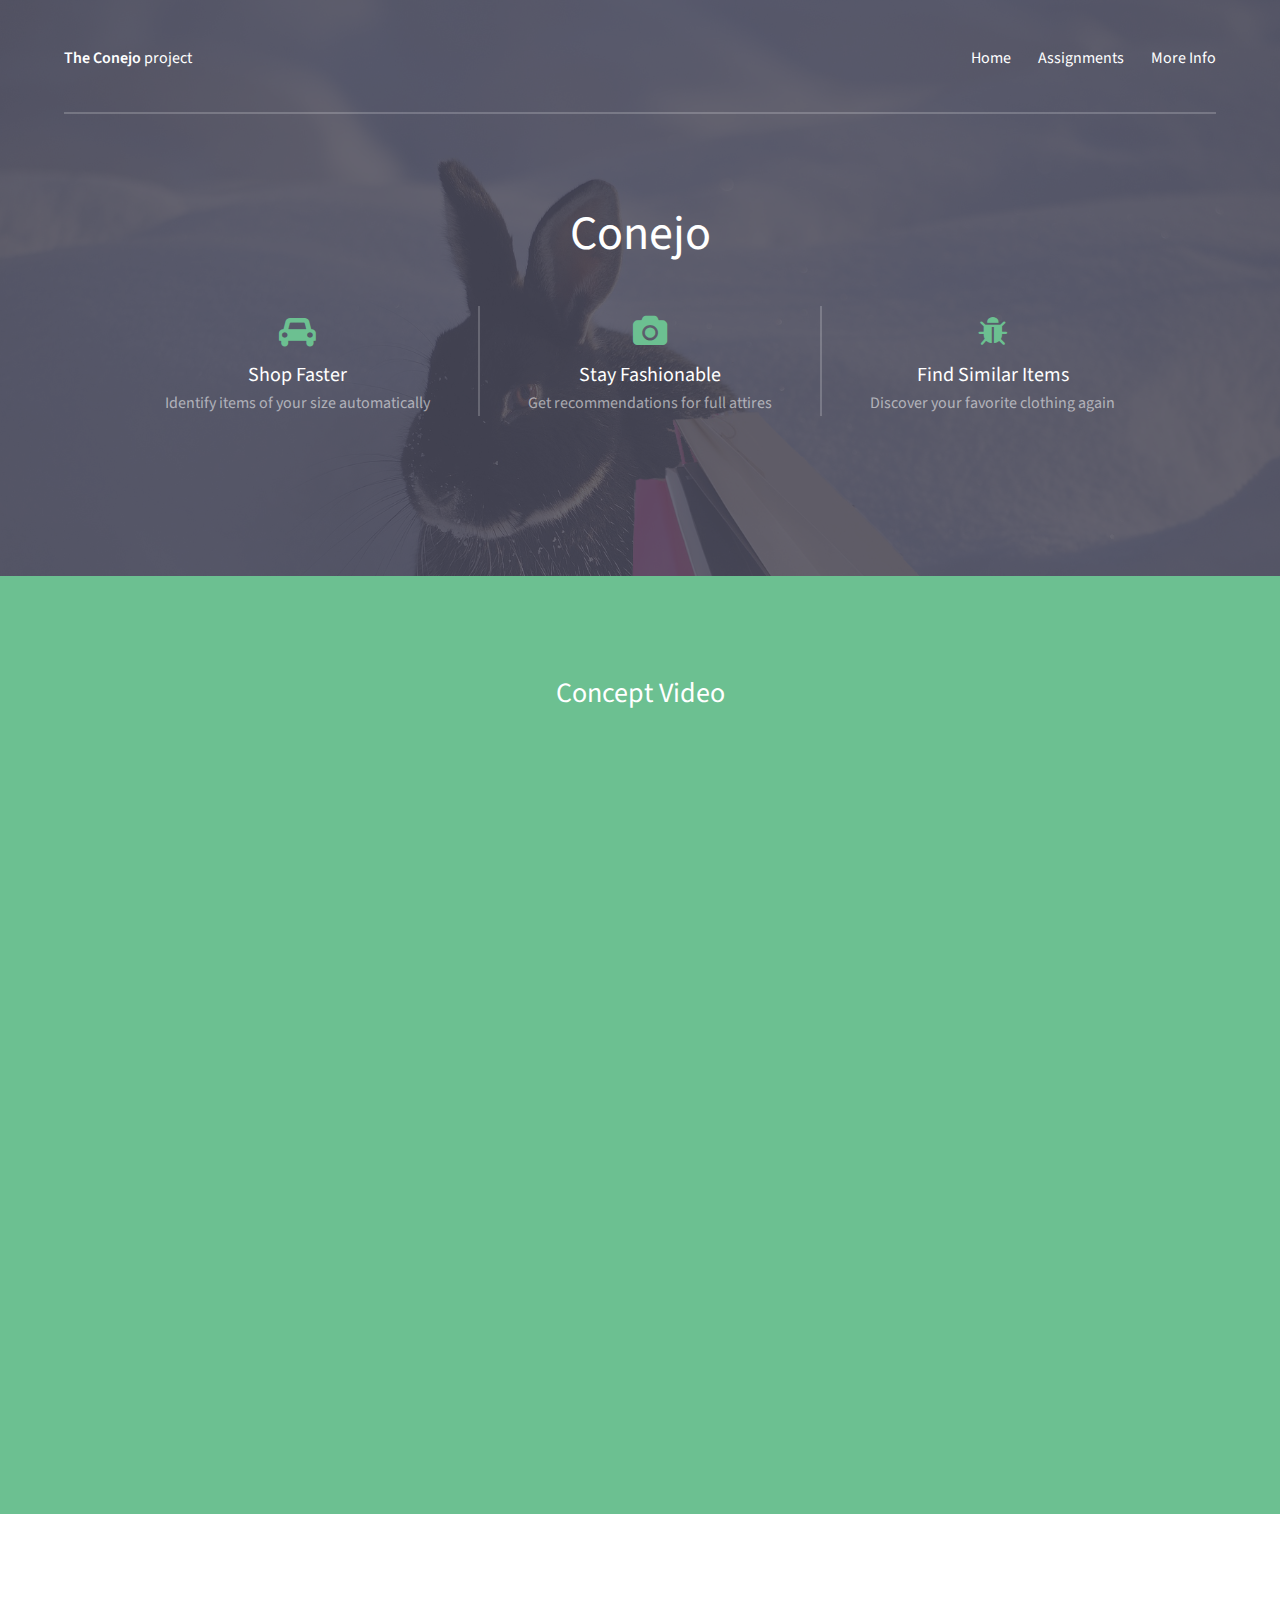
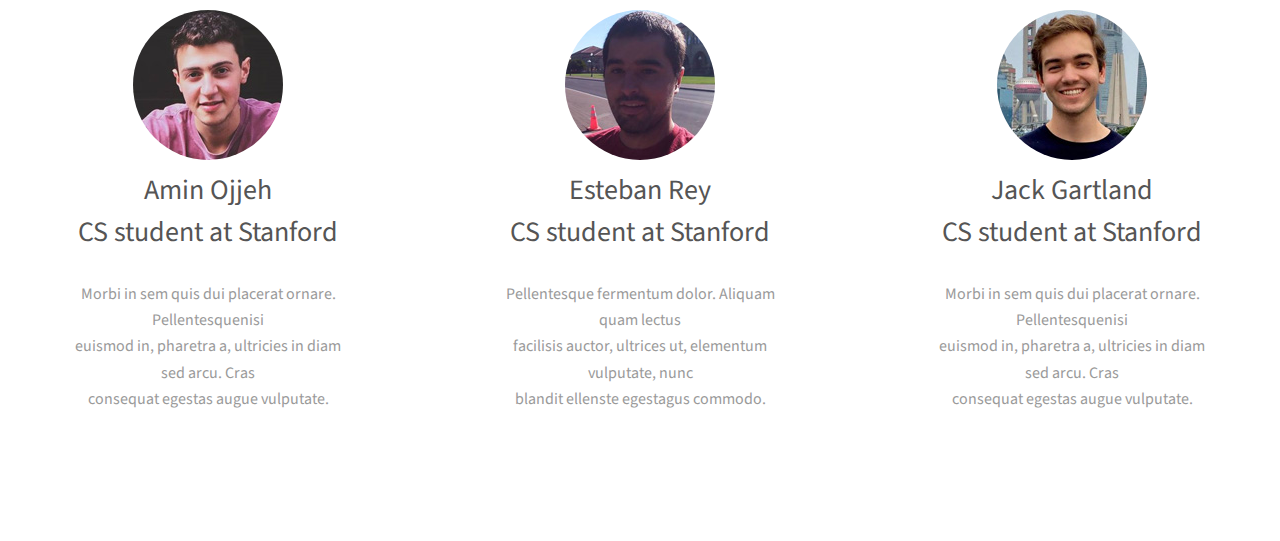
==== index.html @ 6bca1f36 "First commit - main landing done" ====
<!DOCTYPE HTML>
<!--
	Projection by TEMPLATED
	templated.co @templatedco
	Released for free under the Creative Commons Attribution 3.0 license (templated.co/license)
-->
<html>
	<head>
		<title>Conejo Landing</title>
		<meta charset="utf-8" />
		<meta name="viewport" content="width=device-width, initial-scale=1" />
		<link rel="stylesheet" href="assets/css/main.css" />
	</head>
	<body>

		<!-- Header -->
			<header id="header">
				<div class="inner">
					<a href="index.html" class="logo"><strong>The Conejo </strong> project</a>
					<nav id="nav">
						<a href="index.html">Home</a>
						<a href="generic.html">Assignments</a>
						<a href="elements.html">More Info</a>
					</nav>
					<a href="#navPanel" class="navPanelToggle"><span class="fa fa-bars"></span></a>
				</div>
			</header>


		<!-- Banner -->
			<section id="banner">
				<div class="inner">
					<header>
						<h1>Conejo</h1>
					</header>

					<div class="flex ">

						<div>
							<span class="icon fa-car"></span>
							<h3>Shop Faster</h3>
							<p>Identify items of your size automatically</p>
						</div>

						<div>
							<span class="icon fa-camera"></span>
							<h3>Stay Fashionable</h3>
							<p>Get recommendations for full attires</p>
						</div>

						<div>
							<span class="icon fa-bug"></span>
							<h3>Find Similar Items</h3>
							<p>Discover your favorite clothing again</p>
						</div>

					</div>
				</div>
			</section>

			<!-- Footer -->
	 			<footer id="footer">
	 				<div class="inner">

	 					<h3>Concept Video</h3>
						<div class="ratio_16_9">
	 						<iframe class = "video" src="https://www.youtube.com/embed/ieuQ8IXEyPs" frameborder="0" allowfullscreen></iframe>
						</div>
	 <!--
	 					<form action="#" method="post">

	 						<div class="field half first">
	 							<label for="name">Name</label>
	 							<input name="name" id="name" type="text" placeholder="Name">
	 						</div>
	 						<div class="field half">
	 							<label for="email">Email</label>



	 							<input name="email" id="email" type="email" placeholder="Email">
	 						</div>
	 						<div class="field">
	 							<label for="message">Message</label>
	 							<textarea name="message" id="message" rows="6" placeholder="Message"></textarea>
	 						</div>
	 						<ul class="actions">
	 							<li><input value="Send Message" class="button alt" type="submit"></li>
	 						</ul>
	 					</form>

	 					<div class="copyright">
	 						&copy; Untitled. Design: <a href="https://templated.co">TEMPLATED</a>. Images: <a href="https://unsplash.com">Unsplash</a>.
	 					</div>
	 -->
	 				</div>
	 			</footer>

		<!-- Three -->
			<section id="three" class="wrapper align-center">
				<div class="inner">
					<div class="flex flex-2">
						<article>
							<div class="image round">
								<img src="images/AminOjjehThumbnail.jpg" alt="Pic 01" />
							</div>
							<header>
								<h3>Amin Ojjeh<br />CS student at Stanford</h3>
							</header>
							<p>Morbi in sem quis dui placerat ornare. Pellentesquenisi<br />euismod in, pharetra a, ultricies in diam sed arcu. Cras<br />consequat  egestas augue vulputate.</p>
						</article>
						<article>
							<div class="image round">
								<img src="images/EstebanReyThumbnail.jpg" alt="Pic 02" />
							</div>
							<header>
								<h3>Esteban Rey<br />CS student at Stanford</h3>
							</header>
							<p>Pellentesque fermentum dolor. Aliquam quam lectus<br />facilisis auctor, ultrices ut, elementum vulputate, nunc<br /> blandit ellenste egestagus commodo.</p>
						</article>
						<article>
							<div class="image round">
								<img src="images/JackGartlandThumbnail.jpg" alt="Pic 01" />
							</div>
							<header>
								<h3>Jack Gartland<br />CS student at Stanford</h3>
							</header>
							<p>Morbi in sem quis dui placerat ornare. Pellentesquenisi<br />euismod in, pharetra a, ultricies in diam sed arcu. Cras<br />consequat  egestas augue vulputate.</p>
					</div>
				</div>
			</section>



		<!-- Scripts -->
			<script src="assets/js/jquery.min.js"></script>
			<script src="assets/js/skel.min.js"></script>
			<script src="assets/js/util.js"></script>
			<script src="assets/js/main.js"></script>

	</body>
</html>
---- assets/css/main.css ----
@charset "UTF-8";
@import url(font-awesome.min.css);
@import "https://fonts.googleapis.com/css?family=Source+Sans+Pro:300,400,600";

/*
	Projection by TEMPLATED
	templated.co @templatedco
	Released for free under the Creative Commons Attribution 3.0 license (templated.co/license)
*/

/* Reset */

	html, body, div, span, applet, object, iframe, h1, h2, h3, h4, h5, h6, p, blockquote, pre, a, abbr, acronym, address, big, cite, code, del, dfn, em, img, ins, kbd, q, s, samp, small, strike, strong, sub, sup, tt, var, b, u, i, center, dl, dt, dd, ol, ul, li, fieldset, form, label, legend, table, caption, tbody, tfoot, thead, tr, th, td, article, aside, canvas, details, embed, figure, figcaption, footer, header, hgroup, menu, nav, output, ruby, section, summary, time, mark, audio, video {
		margin: 0;
		padding: 0;
		border: 0;
		font-size: 100%;
		font: inherit;
		vertical-align: baseline;
	}

	article, aside, details, figcaption, figure, footer, header, hgroup, menu, nav, section {
		display: block;
	}

	body {
		line-height: 1;
	}

	ol, ul {
		list-style: none;
	}

	blockquote, q {
		quotes: none;
	}

	blockquote:before, blockquote:after, q:before, q:after {
		content: '';
		content: none;
	}

	table {
		border-collapse: collapse;
		border-spacing: 0;
	}

	body {
		-webkit-text-size-adjust: none;
	}

/* Box Model */

	*, *:before, *:after {
		-moz-box-sizing: border-box;
		-webkit-box-sizing: border-box;
		box-sizing: border-box;
	}

/* Containers */

	.container {
		margin-left: auto;
		margin-right: auto;
	}

	.container.\31 25\25 {
		width: 100%;
		max-width: 100em;
		min-width: 80em;
	}

	.container.\37 5\25 {
		width: 60em;
	}

	.container.\35 0\25 {
		width: 40em;
	}

	.container.\32 5\25 {
		width: 20em;
	}

	.container {
		width: 80em;
	}

	@media screen and (max-width: 1680px) {

		.container.\31 25\25 {
			width: 100%;
			max-width: 100em;
			min-width: 80em;
		}

		.container.\37 5\25 {
			width: 60em;
		}

		.container.\35 0\25 {
			width: 40em;
		}

		.container.\32 5\25 {
			width: 20em;
		}

		.container {
			width: 80em;
		}

	}

	@media screen and (max-width: 1280px) {

		.container.\31 25\25 {
			width: 100%;
			max-width: 81.25em;
			min-width: 65em;
		}

		.container.\37 5\25 {
			width: 48.75em;
		}

		.container.\35 0\25 {
			width: 32.5em;
		}

		.container.\32 5\25 {
			width: 16.25em;
		}

		.container {
			width: 65em;
		}

	}

	@media screen and (max-width: 980px) {

		.container.\31 25\25 {
			width: 100%;
			max-width: 112.5%;
			min-width: 90%;
		}

		.container.\37 5\25 {
			width: 67.5%;
		}

		.container.\35 0\25 {
			width: 45%;
		}

		.container.\32 5\25 {
			width: 22.5%;
		}

		.container {
			width: 90%;
		}

	}

	@media screen and (max-width: 736px) {

		.container.\31 25\25 {
			width: 100%;
			max-width: 112.5%;
			min-width: 90%;
		}

		.container.\37 5\25 {
			width: 67.5%;
		}

		.container.\35 0\25 {
			width: 45%;
		}

		.container.\32 5\25 {
			width: 22.5%;
		}

		.container {
			width: 90% !important;
		}

	}

	@media screen and (max-width: 480px) {

		.container.\31 25\25 {
			width: 100%;
			max-width: 112.5%;
			min-width: 90%;
		}

		.container.\37 5\25 {
			width: 67.5%;
		}

		.container.\35 0\25 {
			width: 45%;
		}

		.container.\32 5\25 {
			width: 22.5%;
		}

		.container {
			width: 90% !important;
		}

	}

/* Grid */

	.row {
		border-bottom: solid 1px transparent;
		-moz-box-sizing: border-box;
		-webkit-box-sizing: border-box;
		box-sizing: border-box;
	}

	.row > * {
		float: left;
		-moz-box-sizing: border-box;
		-webkit-box-sizing: border-box;
		box-sizing: border-box;
	}

	.row:after, .row:before {
		content: '';
		display: block;
		clear: both;
		height: 0;
	}

	.row.uniform > * > :first-child {
		margin-top: 0;
	}

	.row.uniform > * > :last-child {
		margin-bottom: 0;
	}

	.row.\30 \25 > * {
		padding: 0 0 0 0em;
	}

	.row.\30 \25 {
		margin: 0 0 -1px 0em;
	}

	.row.uniform.\30 \25 > * {
		padding: 0em 0 0 0em;
	}

	.row.uniform.\30 \25 {
		margin: 0em 0 -1px 0em;
	}

	.row > * {
		padding: 0 0 0 2em;
	}

	.row {
		margin: 0 0 -1px -2em;
	}

	.row.uniform > * {
		padding: 2em 0 0 2em;
	}

	.row.uniform {
		margin: -2em 0 -1px -2em;
	}

	.row.\32 00\25 > * {
		padding: 0 0 0 4em;
	}

	.row.\32 00\25 {
		margin: 0 0 -1px -4em;
	}

	.row.uniform.\32 00\25 > * {
		padding: 4em 0 0 4em;
	}

	.row.uniform.\32 00\25 {
		margin: -4em 0 -1px -4em;
	}

	.row.\31 50\25 > * {
		padding: 0 0 0 3em;
	}

	.row.\31 50\25 {
		margin: 0 0 -1px -3em;
	}

	.row.uniform.\31 50\25 > * {
		padding: 3em 0 0 3em;
	}

	.row.uniform.\31 50\25 {
		margin: -3em 0 -1px -3em;
	}

	.row.\35 0\25 > * {
		padding: 0 0 0 1em;
	}

	.row.\35 0\25 {
		margin: 0 0 -1px -1em;
	}

	.row.uniform.\35 0\25 > * {
		padding: 1em 0 0 1em;
	}

	.row.uniform.\35 0\25 {
		margin: -1em 0 -1px -1em;
	}

	.row.\32 5\25 > * {
		padding: 0 0 0 0.5em;
	}

	.row.\32 5\25 {
		margin: 0 0 -1px -0.5em;
	}

	.row.uniform.\32 5\25 > * {
		padding: 0.5em 0 0 0.5em;
	}

	.row.uniform.\32 5\25 {
		margin: -0.5em 0 -1px -0.5em;
	}

	.\31 2u, .\31 2u\24 {
		width: 100%;
		clear: none;
		margin-left: 0;
	}

	.\31 1u, .\31 1u\24 {
		width: 91.6666666667%;
		clear: none;
		margin-left: 0;
	}

	.\31 0u, .\31 0u\24 {
		width: 83.3333333333%;
		clear: none;
		margin-left: 0;
	}

	.\39 u, .\39 u\24 {
		width: 75%;
		clear: none;
		margin-left: 0;
	}

	.\38 u, .\38 u\24 {
		width: 66.6666666667%;
		clear: none;
		margin-left: 0;
	}

	.\37 u, .\37 u\24 {
		width: 58.3333333333%;
		clear: none;
		margin-left: 0;
	}

	.\36 u, .\36 u\24 {
		width: 50%;
		clear: none;
		margin-left: 0;
	}

	.\35 u, .\35 u\24 {
		width: 41.6666666667%;
		clear: none;
		margin-left: 0;
	}

	.\34 u, .\34 u\24 {
		width: 33.3333333333%;
		clear: none;
		margin-left: 0;
	}

	.\33 u, .\33 u\24 {
		width: 25%;
		clear: none;
		margin-left: 0;
	}

	.\32 u, .\32 u\24 {
		width: 16.6666666667%;
		clear: none;
		margin-left: 0;
	}

	.\31 u, .\31 u\24 {
		width: 8.3333333333%;
		clear: none;
		margin-left: 0;
	}

	.\31 2u\24 + *,
	.\31 1u\24 + *,
	.\31 0u\24 + *,
	.\39 u\24 + *,
	.\38 u\24 + *,
	.\37 u\24 + *,
	.\36 u\24 + *,
	.\35 u\24 + *,
	.\34 u\24 + *,
	.\33 u\24 + *,
	.\32 u\24 + *,
	.\31 u\24 + * {
		clear: left;
	}

	.\-11u {
		margin-left: 91.66667%;
	}

	.\-10u {
		margin-left: 83.33333%;
	}

	.\-9u {
		margin-left: 75%;
	}

	.\-8u {
		margin-left: 66.66667%;
	}

	.\-7u {
		margin-left: 58.33333%;
	}

	.\-6u {
		margin-left: 50%;
	}

	.\-5u {
		margin-left: 41.66667%;
	}

	.\-4u {
		margin-left: 33.33333%;
	}

	.\-3u {
		margin-left: 25%;
	}

	.\-2u {
		margin-left: 16.66667%;
	}

	.\-1u {
		margin-left: 8.33333%;
	}

	@media screen and (max-width: 1680px) {

		.row > * {
			padding: 0 0 0 2em;
		}

		.row {
			margin: 0 0 -1px -2em;
		}

		.row.uniform > * {
			padding: 2em 0 0 2em;
		}

		.row.uniform {
			margin: -2em 0 -1px -2em;
		}

		.row.\32 00\25 > * {
			padding: 0 0 0 4em;
		}

		.row.\32 00\25 {
			margin: 0 0 -1px -4em;
		}

		.row.uniform.\32 00\25 > * {
			padding: 4em 0 0 4em;
		}

		.row.uniform.\32 00\25 {
			margin: -4em 0 -1px -4em;
		}

		.row.\31 50\25 > * {
			padding: 0 0 0 3em;
		}

		.row.\31 50\25 {
			margin: 0 0 -1px -3em;
		}

		.row.uniform.\31 50\25 > * {
			padding: 3em 0 0 3em;
		}

		.row.uniform.\31 50\25 {
			margin: -3em 0 -1px -3em;
		}

		.row.\35 0\25 > * {
			padding: 0 0 0 1em;
		}

		.row.\35 0\25 {
			margin: 0 0 -1px -1em;
		}

		.row.uniform.\35 0\25 > * {
			padding: 1em 0 0 1em;
		}

		.row.uniform.\35 0\25 {
			margin: -1em 0 -1px -1em;
		}

		.row.\32 5\25 > * {
			padding: 0 0 0 0.5em;
		}

		.row.\32 5\25 {
			margin: 0 0 -1px -0.5em;
		}

		.row.uniform.\32 5\25 > * {
			padding: 0.5em 0 0 0.5em;
		}

		.row.uniform.\32 5\25 {
			margin: -0.5em 0 -1px -0.5em;
		}

		.\31 2u\28xlarge\29, .\31 2u\24\28xlarge\29 {
			width: 100%;
			clear: none;
			margin-left: 0;
		}

		.\31 1u\28xlarge\29, .\31 1u\24\28xlarge\29 {
			width: 91.6666666667%;
			clear: none;
			margin-left: 0;
		}

		.\31 0u\28xlarge\29, .\31 0u\24\28xlarge\29 {
			width: 83.3333333333%;
			clear: none;
			margin-left: 0;
		}

		.\39 u\28xlarge\29, .\39 u\24\28xlarge\29 {
			width: 75%;
			clear: none;
			margin-left: 0;
		}

		.\38 u\28xlarge\29, .\38 u\24\28xlarge\29 {
			width: 66.6666666667%;
			clear: none;
			margin-left: 0;
		}

		.\37 u\28xlarge\29, .\37 u\24\28xlarge\29 {
			width: 58.3333333333%;
			clear: none;
			margin-left: 0;
		}

		.\36 u\28xlarge\29, .\36 u\24\28xlarge\29 {
			width: 50%;
			clear: none;
			margin-left: 0;
		}

		.\35 u\28xlarge\29, .\35 u\24\28xlarge\29 {
			width: 41.6666666667%;
			clear: none;
			margin-left: 0;
		}

		.\34 u\28xlarge\29, .\34 u\24\28xlarge\29 {
			width: 33.3333333333%;
			clear: none;
			margin-left: 0;
		}

		.\33 u\28xlarge\29, .\33 u\24\28xlarge\29 {
			width: 25%;
			clear: none;
			margin-left: 0;
		}

		.\32 u\28xlarge\29, .\32 u\24\28xlarge\29 {
			width: 16.6666666667%;
			clear: none;
			margin-left: 0;
		}

		.\31 u\28xlarge\29, .\31 u\24\28xlarge\29 {
			width: 8.3333333333%;
			clear: none;
			margin-left: 0;
		}

		.\31 2u\24\28xlarge\29 + *,
		.\31 1u\24\28xlarge\29 + *,
		.\31 0u\24\28xlarge\29 + *,
		.\39 u\24\28xlarge\29 + *,
		.\38 u\24\28xlarge\29 + *,
		.\37 u\24\28xlarge\29 + *,
		.\36 u\24\28xlarge\29 + *,
		.\35 u\24\28xlarge\29 + *,
		.\34 u\24\28xlarge\29 + *,
		.\33 u\24\28xlarge\29 + *,
		.\32 u\24\28xlarge\29 + *,
		.\31 u\24\28xlarge\29 + * {
			clear: left;
		}

		.\-11u\28xlarge\29 {
			margin-left: 91.66667%;
		}

		.\-10u\28xlarge\29 {
			margin-left: 83.33333%;
		}

		.\-9u\28xlarge\29 {
			margin-left: 75%;
		}

		.\-8u\28xlarge\29 {
			margin-left: 66.66667%;
		}

		.\-7u\28xlarge\29 {
			margin-left: 58.33333%;
		}

		.\-6u\28xlarge\29 {
			margin-left: 50%;
		}

		.\-5u\28xlarge\29 {
			margin-left: 41.66667%;
		}

		.\-4u\28xlarge\29 {
			margin-left: 33.33333%;
		}

		.\-3u\28xlarge\29 {
			margin-left: 25%;
		}

		.\-2u\28xlarge\29 {
			margin-left: 16.66667%;
		}

		.\-1u\28xlarge\29 {
			margin-left: 8.33333%;
		}

	}

	@media screen and (max-width: 1280px) {

		.row > * {
			padding: 0 0 0 1.5em;
		}

		.row {
			margin: 0 0 -1px -1.5em;
		}

		.row.uniform > * {
			padding: 1.5em 0 0 1.5em;
		}

		.row.uniform {
			margin: -1.5em 0 -1px -1.5em;
		}

		.row.\32 00\25 > * {
			padding: 0 0 0 3em;
		}

		.row.\32 00\25 {
			margin: 0 0 -1px -3em;
		}

		.row.uniform.\32 00\25 > * {
			padding: 3em 0 0 3em;
		}

		.row.uniform.\32 00\25 {
			margin: -3em 0 -1px -3em;
		}

		.row.\31 50\25 > * {
			padding: 0 0 0 2.25em;
		}

		.row.\31 50\25 {
			margin: 0 0 -1px -2.25em;
		}

		.row.uniform.\31 50\25 > * {
			padding: 2.25em 0 0 2.25em;
		}

		.row.uniform.\31 50\25 {
			margin: -2.25em 0 -1px -2.25em;
		}

		.row.\35 0\25 > * {
			padding: 0 0 0 0.75em;
		}

		.row.\35 0\25 {
			margin: 0 0 -1px -0.75em;
		}

		.row.uniform.\35 0\25 > * {
			padding: 0.75em 0 0 0.75em;
		}

		.row.uniform.\35 0\25 {
			margin: -0.75em 0 -1px -0.75em;
		}

		.row.\32 5\25 > * {
			padding: 0 0 0 0.375em;
		}

		.row.\32 5\25 {
			margin: 0 0 -1px -0.375em;
		}

		.row.uniform.\32 5\25 > * {
			padding: 0.375em 0 0 0.375em;
		}

		.row.uniform.\32 5\25 {
			margin: -0.375em 0 -1px -0.375em;
		}

		.\31 2u\28large\29, .\31 2u\24\28large\29 {
			width: 100%;
			clear: none;
			margin-left: 0;
		}

		.\31 1u\28large\29, .\31 1u\24\28large\29 {
			width: 91.6666666667%;
			clear: none;
			margin-left: 0;
		}

		.\31 0u\28large\29, .\31 0u\24\28large\29 {
			width: 83.3333333333%;
			clear: none;
			margin-left: 0;
		}

		.\39 u\28large\29, .\39 u\24\28large\29 {
			width: 75%;
			clear: none;
			margin-left: 0;
		}

		.\38 u\28large\29, .\38 u\24\28large\29 {
			width: 66.6666666667%;
			clear: none;
			margin-left: 0;
		}

		.\37 u\28large\29, .\37 u\24\28large\29 {
			width: 58.3333333333%;
			clear: none;
			margin-left: 0;
		}

		.\36 u\28large\29, .\36 u\24\28large\29 {
			width: 50%;
			clear: none;
			margin-left: 0;
		}

		.\35 u\28large\29, .\35 u\24\28large\29 {
			width: 41.6666666667%;
			clear: none;
			margin-left: 0;
		}

		.\34 u\28large\29, .\34 u\24\28large\29 {
			width: 33.3333333333%;
			clear: none;
			margin-left: 0;
		}

		.\33 u\28large\29, .\33 u\24\28large\29 {
			width: 25%;
			clear: none;
			margin-left: 0;
		}

		.\32 u\28large\29, .\32 u\24\28large\29 {
			width: 16.6666666667%;
			clear: none;
			margin-left: 0;
		}

		.\31 u\28large\29, .\31 u\24\28large\29 {
			width: 8.3333333333%;
			clear: none;
			margin-left: 0;
		}

		.\31 2u\24\28large\29 + *,
		.\31 1u\24\28large\29 + *,
		.\31 0u\24\28large\29 + *,
		.\39 u\24\28large\29 + *,
		.\38 u\24\28large\29 + *,
		.\37 u\24\28large\29 + *,
		.\36 u\24\28large\29 + *,
		.\35 u\24\28large\29 + *,
		.\34 u\24\28large\29 + *,
		.\33 u\24\28large\29 + *,
		.\32 u\24\28large\29 + *,
		.\31 u\24\28large\29 + * {
			clear: left;
		}

		.\-11u\28large\29 {
			margin-left: 91.66667%;
		}

		.\-10u\28large\29 {
			margin-left: 83.33333%;
		}

		.\-9u\28large\29 {
			margin-left: 75%;
		}

		.\-8u\28large\29 {
			margin-left: 66.66667%;
		}

		.\-7u\28large\29 {
			margin-left: 58.33333%;
		}

		.\-6u\28large\29 {
			margin-left: 50%;
		}

		.\-5u\28large\29 {
			margin-left: 41.66667%;
		}

		.\-4u\28large\29 {
			margin-left: 33.33333%;
		}

		.\-3u\28large\29 {
			margin-left: 25%;
		}

		.\-2u\28large\29 {
			margin-left: 16.66667%;
		}

		.\-1u\28large\29 {
			margin-left: 8.33333%;
		}

	}

	@media screen and (max-width: 980px) {

		.row > * {
			padding: 0 0 0 1.5em;
		}

		.row {
			margin: 0 0 -1px -1.5em;
		}

		.row.uniform > * {
			padding: 1.5em 0 0 1.5em;
		}

		.row.uniform {
			margin: -1.5em 0 -1px -1.5em;
		}

		.row.\32 00\25 > * {
			padding: 0 0 0 3em;
		}

		.row.\32 00\25 {
			margin: 0 0 -1px -3em;
		}

		.row.uniform.\32 00\25 > * {
			padding: 3em 0 0 3em;
		}

		.row.uniform.\32 00\25 {
			margin: -3em 0 -1px -3em;
		}

		.row.\31 50\25 > * {
			padding: 0 0 0 2.25em;
		}

		.row.\31 50\25 {
			margin: 0 0 -1px -2.25em;
		}

		.row.uniform.\31 50\25 > * {
			padding: 2.25em 0 0 2.25em;
		}

		.row.uniform.\31 50\25 {
			margin: -2.25em 0 -1px -2.25em;
		}

		.row.\35 0\25 > * {
			padding: 0 0 0 0.75em;
		}

		.row.\35 0\25 {
			margin: 0 0 -1px -0.75em;
		}

		.row.uniform.\35 0\25 > * {
			padding: 0.75em 0 0 0.75em;
		}

		.row.uniform.\35 0\25 {
			margin: -0.75em 0 -1px -0.75em;
		}

		.row.\32 5\25 > * {
			padding: 0 0 0 0.375em;
		}

		.row.\32 5\25 {
			margin: 0 0 -1px -0.375em;
		}

		.row.uniform.\32 5\25 > * {
			padding: 0.375em 0 0 0.375em;
		}

		.row.uniform.\32 5\25 {
			margin: -0.375em 0 -1px -0.375em;
		}

		.\31 2u\28medium\29, .\31 2u\24\28medium\29 {
			width: 100%;
			clear: none;
			margin-left: 0;
		}

		.\31 1u\28medium\29, .\31 1u\24\28medium\29 {
			width: 91.6666666667%;
			clear: none;
			margin-left: 0;
		}

		.\31 0u\28medium\29, .\31 0u\24\28medium\29 {
			width: 83.3333333333%;
			clear: none;
			margin-left: 0;
		}

		.\39 u\28medium\29, .\39 u\24\28medium\29 {
			width: 75%;
			clear: none;
			margin-left: 0;
		}

		.\38 u\28medium\29, .\38 u\24\28medium\29 {
			width: 66.6666666667%;
			clear: none;
			margin-left: 0;
		}

		.\37 u\28medium\29, .\37 u\24\28medium\29 {
			width: 58.3333333333%;
			clear: none;
			margin-left: 0;
		}

		.\36 u\28medium\29, .\36 u\24\28medium\29 {
			width: 50%;
			clear: none;
			margin-left: 0;
		}

		.\35 u\28medium\29, .\35 u\24\28medium\29 {
			width: 41.6666666667%;
			clear: none;
			margin-left: 0;
		}

		.\34 u\28medium\29, .\34 u\24\28medium\29 {
			width: 33.3333333333%;
			clear: none;
			margin-left: 0;
		}

		.\33 u\28medium\29, .\33 u\24\28medium\29 {
			width: 25%;
			clear: none;
			margin-left: 0;
		}

		.\32 u\28medium\29, .\32 u\24\28medium\29 {
			width: 16.6666666667%;
			clear: none;
			margin-left: 0;
		}

		.\31 u\28medium\29, .\31 u\24\28medium\29 {
			width: 8.3333333333%;
			clear: none;
			margin-left: 0;
		}

		.\31 2u\24\28medium\29 + *,
		.\31 1u\24\28medium\29 + *,
		.\31 0u\24\28medium\29 + *,
		.\39 u\24\28medium\29 + *,
		.\38 u\24\28medium\29 + *,
		.\37 u\24\28medium\29 + *,
		.\36 u\24\28medium\29 + *,
		.\35 u\24\28medium\29 + *,
		.\34 u\24\28medium\29 + *,
		.\33 u\24\28medium\29 + *,
		.\32 u\24\28medium\29 + *,
		.\31 u\24\28medium\29 + * {
			clear: left;
		}

		.\-11u\28medium\29 {
			margin-left: 91.66667%;
		}

		.\-10u\28medium\29 {
			margin-left: 83.33333%;
		}

		.\-9u\28medium\29 {
			margin-left: 75%;
		}

		.\-8u\28medium\29 {
			margin-left: 66.66667%;
		}

		.\-7u\28medium\29 {
			margin-left: 58.33333%;
		}

		.\-6u\28medium\29 {
			margin-left: 50%;
		}

		.\-5u\28medium\29 {
			margin-left: 41.66667%;
		}

		.\-4u\28medium\29 {
			margin-left: 33.33333%;
		}

		.\-3u\28medium\29 {
			margin-left: 25%;
		}

		.\-2u\28medium\29 {
			margin-left: 16.66667%;
		}

		.\-1u\28medium\29 {
			margin-left: 8.33333%;
		}

	}

	@media screen and (max-width: 736px) {

		.row > * {
			padding: 0 0 0 1.25em;
		}

		.row {
			margin: 0 0 -1px -1.25em;
		}

		.row.uniform > * {
			padding: 1.25em 0 0 1.25em;
		}

		.row.uniform {
			margin: -1.25em 0 -1px -1.25em;
		}

		.row.\32 00\25 > * {
			padding: 0 0 0 2.5em;
		}

		.row.\32 00\25 {
			margin: 0 0 -1px -2.5em;
		}

		.row.uniform.\32 00\25 > * {
			padding: 2.5em 0 0 2.5em;
		}

		.row.uniform.\32 00\25 {
			margin: -2.5em 0 -1px -2.5em;
		}

		.row.\31 50\25 > * {
			padding: 0 0 0 1.875em;
		}

		.row.\31 50\25 {
			margin: 0 0 -1px -1.875em;
		}

		.row.uniform.\31 50\25 > * {
			padding: 1.875em 0 0 1.875em;
		}

		.row.uniform.\31 50\25 {
			margin: -1.875em 0 -1px -1.875em;
		}

		.row.\35 0\25 > * {
			padding: 0 0 0 0.625em;
		}

		.row.\35 0\25 {
			margin: 0 0 -1px -0.625em;
		}

		.row.uniform.\35 0\25 > * {
			padding: 0.625em 0 0 0.625em;
		}

		.row.uniform.\35 0\25 {
			margin: -0.625em 0 -1px -0.625em;
		}

		.row.\32 5\25 > * {
			padding: 0 0 0 0.3125em;
		}

		.row.\32 5\25 {
			margin: 0 0 -1px -0.3125em;
		}

		.row.uniform.\32 5\25 > * {
			padding: 0.3125em 0 0 0.3125em;
		}

		.row.uniform.\32 5\25 {
			margin: -0.3125em 0 -1px -0.3125em;
		}

		.\31 2u\28small\29, .\31 2u\24\28small\29 {
			width: 100%;
			clear: none;
			margin-left: 0;
		}

		.\31 1u\28small\29, .\31 1u\24\28small\29 {
			width: 91.6666666667%;
			clear: none;
			margin-left: 0;
		}

		.\31 0u\28small\29, .\31 0u\24\28small\29 {
			width: 83.3333333333%;
			clear: none;
			margin-left: 0;
		}

		.\39 u\28small\29, .\39 u\24\28small\29 {
			width: 75%;
			clear: none;
			margin-left: 0;
		}

		.\38 u\28small\29, .\38 u\24\28small\29 {
			width: 66.6666666667%;
			clear: none;
			margin-left: 0;
		}

		.\37 u\28small\29, .\37 u\24\28small\29 {
			width: 58.3333333333%;
			clear: none;
			margin-left: 0;
		}

		.\36 u\28small\29, .\36 u\24\28small\29 {
			width: 50%;
			clear: none;
			margin-left: 0;
		}

		.\35 u\28small\29, .\35 u\24\28small\29 {
			width: 41.6666666667%;
			clear: none;
			margin-left: 0;
		}

		.\34 u\28small\29, .\34 u\24\28small\29 {
			width: 33.3333333333%;
			clear: none;
			margin-left: 0;
		}

		.\33 u\28small\29, .\33 u\24\28small\29 {
			width: 25%;
			clear: none;
			margin-left: 0;
		}

		.\32 u\28small\29, .\32 u\24\28small\29 {
			width: 16.6666666667%;
			clear: none;
			margin-left: 0;
		}

		.\31 u\28small\29, .\31 u\24\28small\29 {
			width: 8.3333333333%;
			clear: none;
			margin-left: 0;
		}

		.\31 2u\24\28small\29 + *,
		.\31 1u\24\28small\29 + *,
		.\31 0u\24\28small\29 + *,
		.\39 u\24\28small\29 + *,
		.\38 u\24\28small\29 + *,
		.\37 u\24\28small\29 + *,
		.\36 u\24\28small\29 + *,
		.\35 u\24\28small\29 + *,
		.\34 u\24\28small\29 + *,
		.\33 u\24\28small\29 + *,
		.\32 u\24\28small\29 + *,
		.\31 u\24\28small\29 + * {
			clear: left;
		}

		.\-11u\28small\29 {
			margin-left: 91.66667%;
		}

		.\-10u\28small\29 {
			margin-left: 83.33333%;
		}

		.\-9u\28small\29 {
			margin-left: 75%;
		}

		.\-8u\28small\29 {
			margin-left: 66.66667%;
		}

		.\-7u\28small\29 {
			margin-left: 58.33333%;
		}

		.\-6u\28small\29 {
			margin-left: 50%;
		}

		.\-5u\28small\29 {
			margin-left: 41.66667%;
		}

		.\-4u\28small\29 {
			margin-left: 33.33333%;
		}

		.\-3u\28small\29 {
			margin-left: 25%;
		}

		.\-2u\28small\29 {
			margin-left: 16.66667%;
		}

		.\-1u\28small\29 {
			margin-left: 8.33333%;
		}

	}

	@media screen and (max-width: 480px) {

		.row > * {
			padding: 0 0 0 1.25em;
		}

		.row {
			margin: 0 0 -1px -1.25em;
		}

		.row.uniform > * {
			padding: 1.25em 0 0 1.25em;
		}

		.row.uniform {
			margin: -1.25em 0 -1px -1.25em;
		}

		.row.\32 00\25 > * {
			padding: 0 0 0 2.5em;
		}

		.row.\32 00\25 {
			margin: 0 0 -1px -2.5em;
		}

		.row.uniform.\32 00\25 > * {
			padding: 2.5em 0 0 2.5em;
		}

		.row.uniform.\32 00\25 {
			margin: -2.5em 0 -1px -2.5em;
		}

		.row.\31 50\25 > * {
			padding: 0 0 0 1.875em;
		}

		.row.\31 50\25 {
			margin: 0 0 -1px -1.875em;
		}

		.row.uniform.\31 50\25 > * {
			padding: 1.875em 0 0 1.875em;
		}

		.row.uniform.\31 50\25 {
			margin: -1.875em 0 -1px -1.875em;
		}

		.row.\35 0\25 > * {
			padding: 0 0 0 0.625em;
		}

		.row.\35 0\25 {
			margin: 0 0 -1px -0.625em;
		}

		.row.uniform.\35 0\25 > * {
			padding: 0.625em 0 0 0.625em;
		}

		.row.uniform.\35 0\25 {
			margin: -0.625em 0 -1px -0.625em;
		}

		.row.\32 5\25 > * {
			padding: 0 0 0 0.3125em;
		}

		.row.\32 5\25 {
			margin: 0 0 -1px -0.3125em;
		}

		.row.uniform.\32 5\25 > * {
			padding: 0.3125em 0 0 0.3125em;
		}

		.row.uniform.\32 5\25 {
			margin: -0.3125em 0 -1px -0.3125em;
		}

		.\31 2u\28xsmall\29, .\31 2u\24\28xsmall\29 {
			width: 100%;
			clear: none;
			margin-left: 0;
		}

		.\31 1u\28xsmall\29, .\31 1u\24\28xsmall\29 {
			width: 91.6666666667%;
			clear: none;
			margin-left: 0;
		}

		.\31 0u\28xsmall\29, .\31 0u\24\28xsmall\29 {
			width: 83.3333333333%;
			clear: none;
			margin-left: 0;
		}

		.\39 u\28xsmall\29, .\39 u\24\28xsmall\29 {
			width: 75%;
			clear: none;
			margin-left: 0;
		}

		.\38 u\28xsmall\29, .\38 u\24\28xsmall\29 {
			width: 66.6666666667%;
			clear: none;
			margin-left: 0;
		}

		.\37 u\28xsmall\29, .\37 u\24\28xsmall\29 {
			width: 58.3333333333%;
			clear: none;
			margin-left: 0;
		}

		.\36 u\28xsmall\29, .\36 u\24\28xsmall\29 {
			width: 50%;
			clear: none;
			margin-left: 0;
		}

		.\35 u\28xsmall\29, .\35 u\24\28xsmall\29 {
			width: 41.6666666667%;
			clear: none;
			margin-left: 0;
		}

		.\34 u\28xsmall\29, .\34 u\24\28xsmall\29 {
			width: 33.3333333333%;
			clear: none;
			margin-left: 0;
		}

		.\33 u\28xsmall\29, .\33 u\24\28xsmall\29 {
			width: 25%;
			clear: none;
			margin-left: 0;
		}

		.\32 u\28xsmall\29, .\32 u\24\28xsmall\29 {
			width: 16.6666666667%;
			clear: none;
			margin-left: 0;
		}

		.\31 u\28xsmall\29, .\31 u\24\28xsmall\29 {
			width: 8.3333333333%;
			clear: none;
			margin-left: 0;
		}

		.\31 2u\24\28xsmall\29 + *,
		.\31 1u\24\28xsmall\29 + *,
		.\31 0u\24\28xsmall\29 + *,
		.\39 u\24\28xsmall\29 + *,
		.\38 u\24\28xsmall\29 + *,
		.\37 u\24\28xsmall\29 + *,
		.\36 u\24\28xsmall\29 + *,
		.\35 u\24\28xsmall\29 + *,
		.\34 u\24\28xsmall\29 + *,
		.\33 u\24\28xsmall\29 + *,
		.\32 u\24\28xsmall\29 + *,
		.\31 u\24\28xsmall\29 + * {
			clear: left;
		}

		.\-11u\28xsmall\29 {
			margin-left: 91.66667%;
		}

		.\-10u\28xsmall\29 {
			margin-left: 83.33333%;
		}

		.\-9u\28xsmall\29 {
			margin-left: 75%;
		}

		.\-8u\28xsmall\29 {
			margin-left: 66.66667%;
		}

		.\-7u\28xsmall\29 {
			margin-left: 58.33333%;
		}

		.\-6u\28xsmall\29 {
			margin-left: 50%;
		}

		.\-5u\28xsmall\29 {
			margin-left: 41.66667%;
		}

		.\-4u\28xsmall\29 {
			margin-left: 33.33333%;
		}

		.\-3u\28xsmall\29 {
			margin-left: 25%;
		}

		.\-2u\28xsmall\29 {
			margin-left: 16.66667%;
		}

		.\-1u\28xsmall\29 {
			margin-left: 8.33333%;
		}

	}

/* Basic */

	@-ms-viewport {
		width: device-width;
	}

	body {
		-ms-overflow-style: scrollbar;
	}

	@media screen and (max-width: 480px) {

		html, body {
			min-width: 320px;
		}

	}

	body {
		background: #fff;
	}

		body.is-loading *, body.is-loading *:before, body.is-loading *:after {
			-moz-animation: none !important;
			-webkit-animation: none !important;
			-ms-animation: none !important;
			animation: none !important;
			-moz-transition: none !important;
			-webkit-transition: none !important;
			-ms-transition: none !important;
			transition: none !important;
		}

/* Type */

	body, input, select, textarea {
		color: #9a9a9a;
		font-family: "Source Sans Pro", Arial, Helvetica, sans-serif;
		font-size: 14pt;
		font-weight: 400;
		line-height: 1.65;
	}

		@media screen and (max-width: 1680px) {

			body, input, select, textarea {
				font-size: 12pt;
			}

		}

		@media screen and (max-width: 1280px) {

			body, input, select, textarea {
				font-size: 12pt;
			}

		}

		@media screen and (max-width: 980px) {

			body, input, select, textarea {
				font-size: 12pt;
			}

		}

		@media screen and (max-width: 736px) {

			body, input, select, textarea {
				font-size: 12pt;
			}

		}

		@media screen and (max-width: 480px) {

			body, input, select, textarea {
				font-size: 12pt;
			}

		}

	a {
		color: #6cc091;
		text-decoration: underline;
	}

		a:hover {
			text-decoration: none;
		}

	strong, b {
		color: #555;
		font-weight: 600;
	}

	em, i {
		font-style: italic;
	}

	p {
		margin: 0 0 2em 0;
	}

	h1, h2, h3, h4, h5, h6 {
		color: #555;
		font-weight: 400;
		line-height: 1.5;
		margin: 0 0 1em 0;
	}

		h1 a, h2 a, h3 a, h4 a, h5 a, h6 a {
			color: inherit;
			text-decoration: none;
		}

	h2 {
		font-size: 1.85em;
		font-weight: 300;
	}

	h3 {
		font-size: 1.75em;
	}

		@media screen and (max-width: 480px) {

			h3 {
				font-size: 1.25em;
			}

		}

	h4 {
		font-size: 1.5em;
	}

	h5 {
		font-size: 0.9em;
	}

	h6 {
		font-size: 0.7em;
	}

	sub {
		font-size: 0.8em;
		position: relative;
		top: 0.5em;
	}

	sup {
		font-size: 0.8em;
		position: relative;
		top: -0.5em;
	}

	blockquote {
		border-left: solid 4px #dbdbdb;
		font-style: italic;
		margin: 0 0 2em 0;
		padding: 0.5em 0 0.5em 2em;
	}

	code {
		background: rgba(144, 144, 144, 0.075);
		border-radius: 0;
		border: solid 1px #dbdbdb;
		font-family: "Courier New", monospace;
		font-size: 0.9em;
		margin: 0 0.25em;
		padding: 0.25em 0.65em;
	}

	pre {
		-webkit-overflow-scrolling: touch;
		font-family: "Courier New", monospace;
		font-size: 0.9em;
		margin: 0 0 2em 0;
	}

		pre code {
			display: block;
			line-height: 1.75;
			padding: 1em 1.5em;
			overflow-x: auto;
		}

	hr {
		border: 0;
		border-bottom: solid 1px #dbdbdb;
		margin: 2em 0;
	}

		hr.major {
			margin: 3em 0;
		}

	.align-left {
		text-align: left;
	}

	.align-center {
		text-align: center;
	}

	.align-right {
		text-align: right;
	}

	.inner {
		max-width: 75em;
		margin: 0 auto;
	}

		@media screen and (max-width: 1280px) {

			.inner {
				max-width: 90%;
			}

		}

		@media screen and (max-width: 480px) {

			.inner {
				max-width: 90%;
			}

		}

/* Section/Article */

	section.special, article.special {
		text-align: center;
	}

		section.special article, article.special article {
			text-align: left;
		}

	section.wrapper, article.wrapper {
		padding: 6em 0;
	}

		section.wrapper header, article.wrapper header {
			margin-bottom: 4em;
		}

			section.wrapper header h2, article.wrapper header h2 {
				font-size: 2.75em;
				margin: 0 0 .5em 0;
			}

			section.wrapper header p, article.wrapper header p {
				font-size: 1em;
			}

		section.wrapper article header, article.wrapper article header {
			margin: 0;
		}

		@media screen and (max-width: 980px) {

			section.wrapper, article.wrapper {
				padding: 4em 0;
			}

		}

		@media screen and (max-width: 736px) {

			section.wrapper, article.wrapper {
				padding: 3em 0;
			}

				section.wrapper header, article.wrapper header {
					margin-bottom: 2em;
				}

					section.wrapper header h2, article.wrapper header h2 {
						font-size: 2em;
					}

					section.wrapper header p, article.wrapper header p {
						font-size: .9em;
					}

		}

		@media screen and (max-width: 480px) {

			section.wrapper article, article.wrapper article {
				text-align: center;
			}

		}

	header p {
		color: #bbb;
		position: relative;
		margin: 0 0 1.5em 0;
	}

	header h2 + p {
		font-size: 1.25em;
		margin-top: -1em;
	}

	header h3 + p {
		font-size: 1.1em;
		margin-top: -0.8em;
	}

	header h4 + p,
	header h5 + p,
	header h6 + p {
		font-size: 0.9em;
		margin-top: -0.6em;
	}

/* Flex */

	.flex {
		display: -ms-flexbox;
		-ms-flex-wrap: wrap;
		-ms-flex-pack: justify;
		-moz-justify-content: space-between;
		-webkit-justify-content: space-between;
		-ms-justify-content: space-between;
		justify-content: space-between;
		display: -moz-flex;
		display: -webkit-flex;
		display: -ms-flex;
		display: flex;
		-moz-flex-wrap: wrap;
		-webkit-flex-wrap: wrap;
		-ms-flex-wrap: wrap;
		flex-wrap: wrap;
		width: 100%;
	}

		.flex.flex-2 {
			-moz-justify-content: space-between;
			-webkit-justify-content: space-between;
			-ms-justify-content: space-between;
			justify-content: space-between;
		}

			.flex.flex-2 article {
				width: 25%;
			}

		@media screen and (max-width: 980px) {

			.flex.flex-2 article {
				width: 50%;
				margin-bottom: 3em;
			}

				.flex.flex-2 article:last-child {
					margin-bottom: 0;
				}

		}

		@media screen and (max-width: 736px) {
			.flex.flex-2 article {
				width: 100%;
				margin-bottom: 3em;
			}
		}

		@media screen and (max-width: 480px) {

			.flex.flex-2 br {
				display: none;
			}
		}

/* Form */

	form {
		margin: 0 0 2em 0;
	}

		form .field {
			margin-bottom: 1.5em;
		}

			form .field.half {
				display: inline-block;
				width: 48%;
			}

				form .field.half.first {
					margin-right: 3%;
				}

		@media screen and (max-width: 980px) {

			form .field.half {
				display: block;
				width: 100%;
			}

				form .field.half.first {
					margin-right: 0;
				}

		}

	label {
		color: #555;
		display: block;
		font-size: 0.9em;
		font-weight: 600;
		margin: 0 0 1em 0;
	}

	input[type="text"],
	input[type="password"],
	input[type="email"],
	input[type="tel"],
	select,
	textarea {
		-moz-appearance: none;
		-webkit-appearance: none;
		-ms-appearance: none;
		appearance: none;
		background: #6cc091;
		border-radius: 10px;
		border: none;
		border: solid 2px #8dcca9;
		color: #fff;
		display: block;
		outline: 0;
		padding: 0 1em;
		text-decoration: none;
		width: 100%;
	}

		input[type="text"]:invalid,
		input[type="password"]:invalid,
		input[type="email"]:invalid,
		input[type="tel"]:invalid,
		select:invalid,
		textarea:invalid {
			box-shadow: none;
		}

		input[type="text"]:focus,
		input[type="password"]:focus,
		input[type="email"]:focus,
		input[type="tel"]:focus,
		select:focus,
		textarea:focus {
			border-color: #4bae77;
			box-shadow: 0 0 0 1px #4bae77;
		}

	.select-wrapper {
		text-decoration: none;
		display: block;
		position: relative;
	}

		.select-wrapper:before {
			content: "";
			-moz-osx-font-smoothing: grayscale;
			-webkit-font-smoothing: antialiased;
			font-family: FontAwesome;
			font-style: normal;
			font-weight: normal;
			text-transform: none !important;
		}

		.select-wrapper:before {
			color: #fff;
			display: block;
			height: 2.75em;
			line-height: 2.75em;
			pointer-events: none;
			position: absolute;
			right: 0;
			text-align: center;
			top: 0;
			width: 2.75em;
		}

		.select-wrapper select::-ms-expand {
			display: none;
		}

	input[type="text"],
	input[type="password"],
	input[type="email"],
	select {
		height: 2.75em;
	}

	textarea {
		padding: 0.75em 1em;
	}

	input[type="checkbox"],
	input[type="radio"] {
		-moz-appearance: none;
		-webkit-appearance: none;
		-ms-appearance: none;
		appearance: none;
		display: block;
		float: left;
		margin-right: -2em;
		opacity: 0;
		width: 1em;
		z-index: -1;
	}

		input[type="checkbox"] + label,
		input[type="radio"] + label {
			text-decoration: none;
			color: #9a9a9a;
			cursor: pointer;
			display: inline-block;
			font-size: 1em;
			font-weight: 400;
			padding-left: 2.4em;
			padding-right: 0.75em;
			position: relative;
		}

			input[type="checkbox"] + label:before,
			input[type="radio"] + label:before {
				-moz-osx-font-smoothing: grayscale;
				-webkit-font-smoothing: antialiased;
				font-family: FontAwesome;
				font-style: normal;
				font-weight: normal;
				text-transform: none !important;
			}

			input[type="checkbox"] + label:before,
			input[type="radio"] + label:before {
				background: rgba(144, 144, 144, 0.075);
				border-radius: 0;
				border: solid 1px #8dcca9;
				content: '';
				display: inline-block;
				height: 1.65em;
				left: 0;
				line-height: 1.58125em;
				position: absolute;
				text-align: center;
				top: 0;
				width: 1.65em;
			}

		input[type="checkbox"]:checked + label:before,
		input[type="radio"]:checked + label:before {
			background: #6cc091;
			border-color: #6cc091;
			color: #ffffff;
			content: '\f00c';
		}

		input[type="checkbox"]:focus + label:before,
		input[type="radio"]:focus + label:before {
			border-color: #6cc091;
			box-shadow: 0 0 0 1px #6cc091;
		}

	input[type="checkbox"] + label:before {
		border-radius: 0;
	}

	input[type="radio"] + label:before {
		border-radius: 100%;
	}

	::-webkit-input-placeholder {
		color: #c4e5d3 !important;
		opacity: 1.0;
	}

	:-moz-placeholder {
		color: #c4e5d3 !important;
		opacity: 1.0;
	}

	::-moz-placeholder {
		color: #c4e5d3 !important;
		opacity: 1.0;
	}

	:-ms-input-placeholder {
		color: #c4e5d3 !important;
		opacity: 1.0;
	}

	.formerize-placeholder {
		color: #c4e5d3 !important;
		opacity: 1.0;
	}

/* Box */

	.box {
		border: solid 1px #dbdbdb;
		margin-bottom: 2em;
		padding: 1.5em;
	}

		.box > :last-child,
		.box > :last-child > :last-child,
		.box > :last-child > :last-child > :last-child {
			margin-bottom: 0;
		}

		.box.alt {
			border: 0;
			border-radius: 0;
			padding: 0;
		}

		.box.person {
			border: solid 1px #8dcca9;
			padding: 3em 1.5em;
		}

			.box.person h3 {
				margin: 0;
			}

			.box.person .image {
				margin-bottom: 1em;
			}

				.box.person .image img {
					max-width: 100%;
				}

/* Icon */

	.icon {
		text-decoration: none;
		border-bottom: none;
		position: relative;
	}

		.icon:before {
			-moz-osx-font-smoothing: grayscale;
			-webkit-font-smoothing: antialiased;
			font-family: FontAwesome;
			font-style: normal;
			font-weight: normal;
			text-transform: none !important;
		}

		.icon > .label {
			display: none;
		}

/* Image */

	.image {
		border-radius: 0;
		border: 0;
		display: inline-block;
		position: relative;
	}

		.image img {
			border-radius: 0;
			display: block;
		}

		.image.left, .image.right {
			max-width: 40%;
		}

			.image.left img, .image.right img {
				width: 100%;
			}

		.image.round img {
			border-radius: 100%;
		}

		.image.left {
			float: left;
			padding: 0 1.5em 1em 0;
			top: 0.25em;
		}

		.image.right {
			float: right;
			padding: 0 0 1em 1.5em;
			top: 0.25em;
		}

		.image.fit {
			display: block;
			margin: 0 0 2em 0;
			width: 100%;
		}

			.image.fit img {
				width: 100%;
			}

		.image.main {
			display: block;
			margin: 0 0 3em 0;
			width: 100%;
		}

			.image.main img {
				width: 100%;
			}

/* List */

	ol {
		list-style: decimal;
		margin: 0 0 2em 0;
		padding-left: 1.25em;
	}

		ol li {
			padding-left: 0.25em;
		}

	ul {
		list-style: disc;
		margin: 0 0 2em 0;
		padding-left: 1em;
	}

		ul li {
			padding-left: 0.5em;
		}

		ul.alt {
			list-style: none;
			padding-left: 0;
		}

			ul.alt li {
				border-top: solid 1px #dbdbdb;
				padding: 0.5em 0;
			}

				ul.alt li:first-child {
					border-top: 0;
					padding-top: 0;
				}

			ul.alt.dark li {
				border-top: solid 1px rgba(0, 0, 0, 0.25);
			}

		ul.icons {
			cursor: default;
			list-style: none;
			padding-left: 0;
		}

			ul.icons li {
				display: inline-block;
				padding: 0 1em 0 0;
			}

				ul.icons li:last-child {
					padding-right: 0;
				}

				ul.icons li .icon:before {
					font-size: 2em;
				}

		ul.actions {
			cursor: default;
			list-style: none;
			padding-left: 0;
		}

			ul.actions li {
				display: inline-block;
				padding: 0 1em 0 0;
				vertical-align: middle;
			}

				ul.actions li:last-child {
					padding-right: 0;
				}

			ul.actions.small li {
				padding: 0 0.5em 0 0;
			}

			ul.actions.vertical li {
				display: block;
				padding: 1em 0 0 0;
			}

				ul.actions.vertical li:first-child {
					padding-top: 0;
				}

				ul.actions.vertical li > * {
					margin-bottom: 0;
				}

			ul.actions.vertical.small li {
				padding: 0.5em 0 0 0;
			}

				ul.actions.vertical.small li:first-child {
					padding-top: 0;
				}

			ul.actions.fit {
				display: table;
				margin-left: -1em;
				padding: 0;
				table-layout: fixed;
				width: calc(100% + 1em);
			}

				ul.actions.fit li {
					display: table-cell;
					padding: 0 0 0 1em;
				}

					ul.actions.fit li > * {
						margin-bottom: 0;
					}

				ul.actions.fit.small {
					margin-left: -0.5em;
					width: calc(100% + 0.5em);
				}

					ul.actions.fit.small li {
						padding: 0 0 0 0.5em;
					}

			@media screen and (max-width: 480px) {

				ul.actions {
					margin: 0 0 2em 0;
				}

					ul.actions li {
						padding: 1em 0 0 0;
						display: block;
						text-align: center;
						width: 100%;
					}

						ul.actions li:first-child {
							padding-top: 0;
						}

						ul.actions li > * {
							width: 100%;
							margin: 0 !important;
						}

							ul.actions li > *.icon:before {
								margin-left: -2em;
							}

					ul.actions.small li {
						padding: 0.5em 0 0 0;
					}

						ul.actions.small li:first-child {
							padding-top: 0;
						}

			}

	dl {
		margin: 0 0 2em 0;
	}

		dl dt {
			display: block;
			font-weight: 600;
			margin: 0 0 1em 0;
		}

		dl dd {
			margin-left: 2em;
		}

/* Table */

	.table-wrapper {
		-webkit-overflow-scrolling: touch;
		overflow-x: auto;
	}

	table {
		margin: 0 0 2em 0;
		width: 100%;
	}

		table tbody tr {
			border: solid 1px #dbdbdb;
			border-left: 0;
			border-right: 0;
		}

			table tbody tr:nth-child(2n + 1) {
				background-color: rgba(144, 144, 144, 0.075);
			}

		table td {
			padding: 0.75em 0.75em;
		}

		table th {
			color: #555;
			font-size: 0.9em;
			font-weight: 600;
			padding: 0 0.75em 0.75em 0.75em;
			text-align: left;
		}

		table thead {
			border-bottom: solid 2px #dbdbdb;
		}

		table tfoot {
			border-top: solid 2px #dbdbdb;
		}

		table.alt {
			border-collapse: separate;
		}

			table.alt tbody tr td {
				border: solid 1px #dbdbdb;
				border-left-width: 0;
				border-top-width: 0;
			}

				table.alt tbody tr td:first-child {
					border-left-width: 1px;
				}

			table.alt tbody tr:first-child td {
				border-top-width: 1px;
			}

			table.alt thead {
				border-bottom: 0;
			}

			table.alt tfoot {
				border-top: 0;
			}

/* Button */

	input[type="submit"],
	input[type="reset"],
	input[type="button"],
	button,
	.button {
		-moz-appearance: none;
		-webkit-appearance: none;
		-ms-appearance: none;
		appearance: none;
		-moz-transition: background-color 0.2s ease-in-out, color 0.2s ease-in-out;
		-webkit-transition: background-color 0.2s ease-in-out, color 0.2s ease-in-out;
		-ms-transition: background-color 0.2s ease-in-out, color 0.2s ease-in-out;
		transition: background-color 0.2s ease-in-out, color 0.2s ease-in-out;
		background-color: transparent;
		box-shadow: inset 0 0 0 3px #6cc091;
		color: #6cc091 !important;
		border-radius: 30px;
		border: 0;
		cursor: pointer;
		display: inline-block;
		font-size: .75em;
		font-weight: 400;
		height: 3.75em;
		line-height: 3.85em;
		letter-spacing: 2px;
		padding: 0 4em;
		text-align: center;
		text-decoration: none;
		text-transform: uppercase;
		white-space: nowrap;
	}

		input[type="submit"]:hover,
		input[type="reset"]:hover,
		input[type="button"]:hover,
		button:hover,
		.button:hover {
			background-color: rgba(108, 192, 145, 0.15);
		}

		input[type="submit"]:active,
		input[type="reset"]:active,
		input[type="button"]:active,
		button:active,
		.button:active {
			background-color: rgba(108, 192, 145, 0.15);
		}

		input[type="submit"].icon,
		input[type="reset"].icon,
		input[type="button"].icon,
		button.icon,
		.button.icon {
			padding-left: 1.35em;
		}

			input[type="submit"].icon:before,
			input[type="reset"].icon:before,
			input[type="button"].icon:before,
			button.icon:before,
			.button.icon:before {
				margin-right: 0.5em;
			}

		input[type="submit"].fit,
		input[type="reset"].fit,
		input[type="button"].fit,
		button.fit,
		.button.fit {
			display: block;
			margin: 0 0 1em 0;
			width: 100%;
		}

		input[type="submit"].small,
		input[type="reset"].small,
		input[type="button"].small,
		button.small,
		.button.small {
			font-size: 0.8em;
		}

		input[type="submit"].big,
		input[type="reset"].big,
		input[type="button"].big,
		button.big,
		.button.big {
			font-size: 1.35em;
		}

		input[type="submit"].alt,
		input[type="reset"].alt,
		input[type="button"].alt,
		button.alt,
		.button.alt {
			background-color: transparent;
			box-shadow: inset 0 0 0 3px #FFF;
			color: #fff !important;
		}

			input[type="submit"].alt:hover,
			input[type="reset"].alt:hover,
			input[type="button"].alt:hover,
			button.alt:hover,
			.button.alt:hover {
				background-color: #7ec89e;
			}

			input[type="submit"].alt:active,
			input[type="reset"].alt:active,
			input[type="button"].alt:active,
			button.alt:active,
			.button.alt:active {
				background-color: #7ec89e;
			}

			input[type="submit"].alt.icon:before,
			input[type="reset"].alt.icon:before,
			input[type="button"].alt.icon:before,
			button.alt.icon:before,
			.button.alt.icon:before {
				color: #bbb;
			}

		input[type="submit"].special,
		input[type="reset"].special,
		input[type="button"].special,
		button.special,
		.button.special {
			background-color: #6cc091;
			color: #ffffff !important;
		}

			input[type="submit"].special:hover,
			input[type="reset"].special:hover,
			input[type="button"].special:hover,
			button.special:hover,
			.button.special:hover {
				background-color: #7ec89e;
			}

			input[type="submit"].special:active,
			input[type="reset"].special:active,
			input[type="button"].special:active,
			button.special:active,
			.button.special:active {
				background-color: #5ab884;
			}

		input[type="submit"].disabled, input[type="submit"]:disabled,
		input[type="reset"].disabled,
		input[type="reset"]:disabled,
		input[type="button"].disabled,
		input[type="button"]:disabled,
		button.disabled,
		button:disabled,
		.button.disabled,
		.button:disabled {
			background-color: #9a9a9a !important;
			box-shadow: inset 0 -0.15em 0 0 rgba(0, 0, 0, 0.15);
			color: #fff !important;
			cursor: default;
			opacity: 0.25;
		}

		@media screen and (max-width: 480px) {

			input[type="submit"],
			input[type="reset"],
			input[type="button"],
			button,
			.button {
				padding: 0;
				width: 100%;
			}

		}

/* Header */

	.subpage {
		padding-top: 44px;
	}

		.subpage #header {
			background: #6cc091;
			top: 0;
			height: 44px;
			line-height: 44px;
			position: fixed;
		}

	#header {
		color: #fff;
		cursor: default;
		height: 3.25em;
		left: 0;
		line-height: 3.25em;
		position: absolute;
		text-align: right;
		top: 2em;
		width: 100%;
		z-index: 10001;
	}

		#header .inner {
			margin: 0 auto;
			position: relative;
		}

		#header .logo {
			color: #ffffff;
			display: inline-block;
			font-weight: 400;
			height: inherit;
			left: 0;
			line-height: inherit;
			margin: 0;
			padding: 0;
			position: absolute;
			top: 0;
			font-size: 1em;
		}

			#header .logo strong {
				color: #ffffff;
				font-weight: 600;
			}

		#header a {
			-moz-transition: color 0.2s ease-in-out;
			-webkit-transition: color 0.2s ease-in-out;
			-ms-transition: color 0.2s ease-in-out;
			transition: color 0.2s ease-in-out;
			display: inline-block;
			padding: 0 0.75em;
			color: inherit;
			text-decoration: none;
			font-size: 1em;
		}

			#header a:hover {
				color: #ffffff;
			}

			#header a:last-child {
				padding-right: 0;
			}

			#header a.navPanelToggle {
				display: none;
				text-decoration: none;
				height: 4em;
				width: 4em;
				z-index: 10003;
			}

				#header a.navPanelToggle .fa {
					font-size: 1.25em;
				}

				@media screen and (max-width: 1320px) {



				}


				@media screen and (max-width: 980px) {

					#header a.navPanelToggle {
						display: inline-block;
					}

				}

			@media screen and (max-width: 736px) {

				#header a {
					padding: 0 0.5em;
				}
			}

	@media screen and (max-width: 980px) {

		#header {
			top: 1em;
		}

	}

	@media screen and (max-width: 736px) {

		#header {
			top: .5em;
		}

	}

	@media screen and (max-width: 480px) {

		#header {
			font-size: .9em;
		}

	}

/* Nav */

	@media screen and (max-width: 980px) {

		#nav {
			display: none;
		}

	}

	#navPanel {
		-moz-transform: translatex(20em);
		-webkit-transform: translatex(20em);
		-ms-transform: translatex(20em);
		transform: translatex(20em);
		-moz-transition: -moz-transform 0.2s ease-in-out, visibility 0.2s ease-in-out;
		-webkit-transition: -webkit-transform 0.2s ease-in-out, visibility 0.2s ease-in-out;
		-ms-transition: -ms-transform 0.2s ease-in-out, visibility 0.2s ease-in-out;
		transition: transform 0.2s ease-in-out, visibility 0.2s ease-in-out;
		-webkit-overflow-scrolling: touch;
		visibility: hidden;
		overflow-y: auto;
		position: fixed;
		right: 0;
		top: 0;
		background: #6cc091;
		color: #daefe3;
		height: 100%;
		max-width: 80%;
		width: 20em;
		padding: 0.5em 1.25em;
		z-index: 10010;
	}

		#navPanel.visible {
			-moz-transform: translatex(0);
			-webkit-transform: translatex(0);
			-ms-transform: translatex(0);
			transform: translatex(0);
			box-shadow: 0 0 1.5em 0 rgba(0, 0, 0, 0.2);
			visibility: visible;
		}

		#navPanel a:not(.close) {
			border-top: solid 1px #8dcca9;
			color: #daefe3;
			font-weight: 600;
			display: block;
			padding: 0.75em 0;
			text-decoration: none;
			font-weight: 400;
		}

			#navPanel a:not(.close):first-child {
				border: none;
			}

		#navPanel .close {
			text-decoration: none;
			-moz-transition: color 0.2s ease-in-out;
			-webkit-transition: color 0.2s ease-in-out;
			-ms-transition: color 0.2s ease-in-out;
			transition: color 0.2s ease-in-out;
			-webkit-tap-highlight-color: transparent;
			border: 0;
			color: #daefe3;
			cursor: pointer;
			display: block;
			height: 4em;
			padding-right: 1.25em;
			position: absolute;
			right: 0;
			text-align: right;
			top: 0;
			vertical-align: middle;
			width: 5em;
		}

			#navPanel .close:before {
				-moz-osx-font-smoothing: grayscale;
				-webkit-font-smoothing: antialiased;
				font-family: FontAwesome;
				font-style: normal;
				font-weight: normal;
				text-transform: none !important;
				content: '\f00d';
				width: 3em;
				height: 3em;
				line-height: 3em;
				display: block;
				position: absolute;
				right: 0;
				top: 0;
				text-align: center;
			}

			#navPanel .close:hover {
				color: inherit;
			}

/* Banner */

	#banner {
		padding: 8em 0 9em 0;
		background-image: url(../../images/banner.png);
		background-size: cover;
		background-position: bottom;
		background-attachment: fixed;
		background-repeat: no-repeat;
		text-align: center;
		position: relative;
	}

		#banner:before {
			content: '';
			background: rgba(75, 75, 93, 0.85);
			position: absolute;
			width: 100%;
			height: 100%;
			top: 0;
			left: 0;
		}

		#banner .inner {
			border-top: 2px solid rgba(255, 255, 255, 0.2);
			position: relative;
			z-index: 10005;
			padding-top: 8em;
		}

		#banner h1 {
			font-size: 3.5em;
			font-weight: 400;
			color: #fff;
			line-height: 1em;
			margin: 0 0 1em 0;
			padding: 0;
		}

		#banner h3 {
			font-weight: 400;
			color: #fff;
			margin: 0;
			font-size: 1.5em;
		}

		#banner .icon {
			color: #6cc091;
			font-size: 2em;
		}

		#banner p {
			font-size: 1em;
			color: rgba(255, 255, 255, 0.55);
			margin-bottom: 1.75em;
		}

		#banner .flex {
			-ms-flex-pack: center;
			-moz-justify-content: center;
			-webkit-justify-content: center;
			-ms-justify-content: center;
			justify-content: center;
			text-align: center;
			margin: 0 auto 4em auto;
		}

			#banner .flex div {
				border-right: 2px solid rgba(255, 255, 255, 0.2);
				padding: 0 6em;
			}

				#banner .flex div:last-child {
					border: none;
					padding-right: 0;
				}

				#banner .flex div:first-child {
					padding-left: 0;
				}

				#banner .flex div p {
					margin: 0;
				}

		@media only screen and (min-device-width: 768px) and (max-device-width: 1024px) and (orientation: landscape) {

			#banner {
				background-attachment: scroll;
			}

		}


		@media screen and (max-width: 1280px) {

			#banner {
				padding: 7em 0 6em 0;
			}

				#banner .inner {
					padding-top: 6em;
				}

				#banner h1 {
					font-size: 3em;
				}

				#banner h3 {
					font-size: 1.25em;
				}

				#banner .flex div {
					padding: 0 3em;
				}

		}

		@media screen and (max-width: 980px) {

			#banner {
				background-attachment: scroll;
				padding: 5em 0 4em 0;
			}

				#banner .inner {
					padding-top: 4em;
				}

				#banner h1 {
					font-size: 2.5em;
				}

				#banner h3 {
					font-size: 1.25em;
				}

				#banner .flex div {
					font-size: .85em;
					padding: 0 1.5em;
				}

		}

		@media screen and (max-width: 736px) {

			#banner {
				padding: 4em 0 3em 0;
			}

				#banner .inner {
					padding-top: 3em;
				}

				#banner h1 {
					font-size: 2em;
				}

				#banner h3 {
					font-size: 1.25em;
				}

				#banner .flex {
					-moz-flex-direction: column;
					-webkit-flex-direction: column;
					-ms-flex-direction: column;
					flex-direction: column;
					margin: 0 auto 2em auto;
				}

					#banner .flex div {
						font-size: .85em;
						padding: 0;
						border: none;
						margin-bottom: 1em;
					}

		}

		@media screen and (max-width: 480px) {

			#banner h1 {
				font-size: 1.5em;
			}

		}

/* Footer */

	#footer {
		padding: 6em 0;
		background: #6cc091;
		color: #fff;
		text-align: center;
	}

		#footer h3 {
			color: #FFF;
			margin-bottom: 2em !important;
		}

		#footer label {
			text-align: left;
			color: #FFF;
		}

		#footer .copyright {
			color: rgba(255, 255, 255, 0.5);
			font-size: 0.8em;
			margin: 0 0 2em 0;
			padding: 0;
		}

			#footer .copyright a {
				color: rgba(255, 255, 255, 0.5);
				text-decoration: none;
			}

				#footer .copyright a:hover {
					color: #FFF;
				}

		@media screen and (max-width: 980px) {

			#footer {
				padding: 4em 0;
			}

		}

		@media screen and (max-width: 736px) {

			#footer {
				padding: 3em 0;
			}

		}

		.ratio_16_9 {
   		position: relative;
   		width: 100%;
   		padding-top: 56.25%; /* 16:9 Aspect Ratio */
		}

		.video {
   		position:  absolute;
   		top: 0;
   		left: 0;
   		bottom: 0;
   		right: 0;
			height:100%;
			width:100%
		}
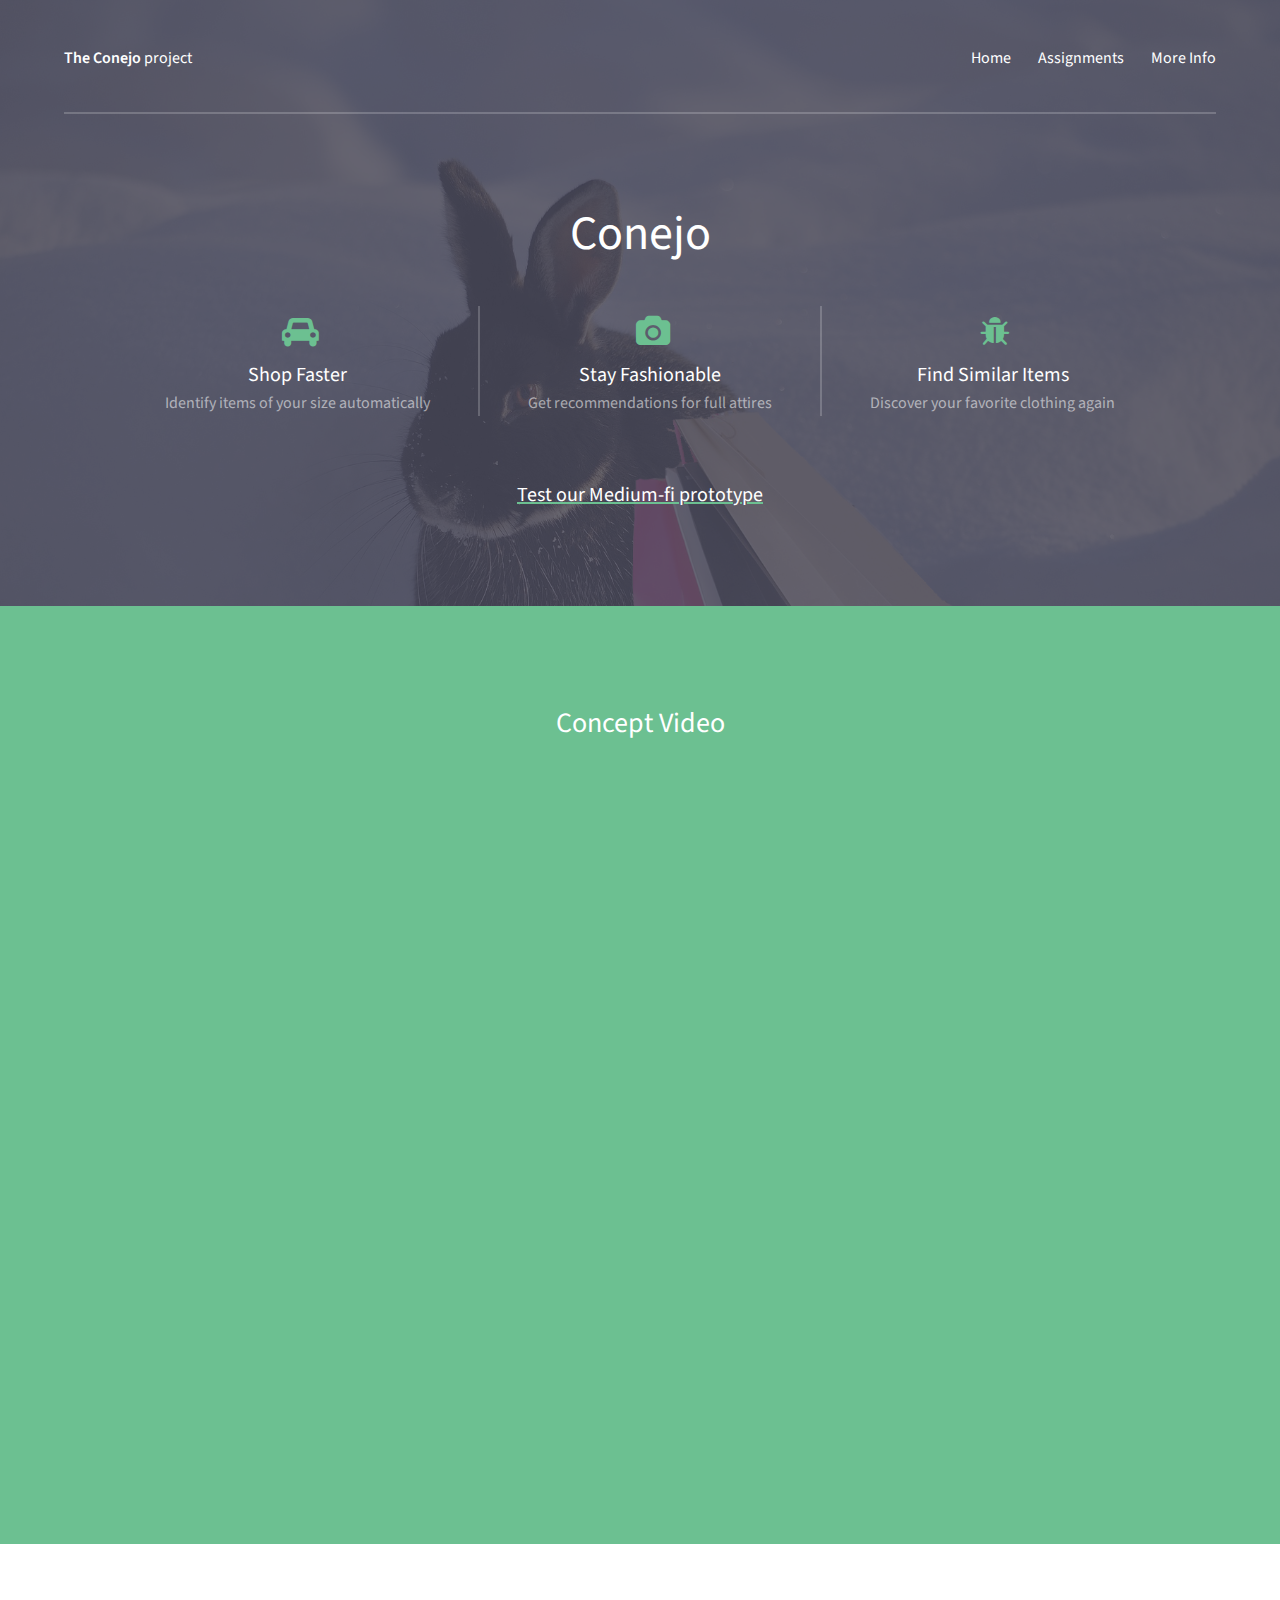
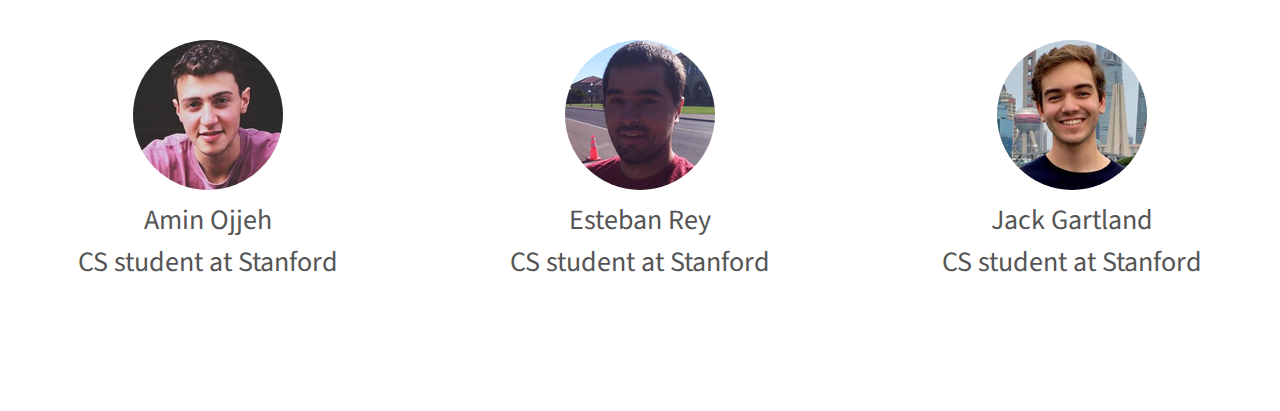
==== commit 49201f7e: "Finished up design and added links to everything" ====
--- a/index.html
+++ b/index.html
@@ -19,8 +19,8 @@
 					<a href="index.html" class="logo"><strong>The Conejo </strong> project</a>
 					<nav id="nav">
 						<a href="index.html">Home</a>
-						<a href="generic.html">Assignments</a>
-						<a href="elements.html">More Info</a>
+						<a href="assignments.html">Assignments</a>
+						<a href="moreInfo.html">More Info</a>
 					</nav>
 					<a href="#navPanel" class="navPanelToggle"><span class="fa fa-bars"></span></a>
 				</div>
@@ -34,8 +34,7 @@
 						<h1>Conejo</h1>
 					</header>
 
-					<div class="flex ">
-
+						<div class = "flex div">
 						<div>
 							<span class="icon fa-car"></span>
 							<h3>Shop Faster</h3>
@@ -53,10 +52,18 @@
 							<h3>Find Similar Items</h3>
 							<p>Discover your favorite clothing again</p>
 						</div>
-
+					</div>
+					<div>
+						<a href = "https://projects.invisionapp.com/share/M9E99IOXN#/screens/261655877_Shop">
+							<h3>Test our Medium-fi prototype</h3>
+						</a>
+					</div>
 					</div>
 				</div>
 			</section>
+		 <!--Should load medium fi prototype, link is necessary as of now as it fails to render 
+		 <iframe width="438" height="930" src="//invis.io/3REA26OE2" frameborder="0" allowfullscreen></iframe>
+-->
 
 			<!-- Footer -->
 	 			<footer id="footer">
@@ -107,7 +114,7 @@
 							<header>
 								<h3>Amin Ojjeh<br />CS student at Stanford</h3>
 							</header>
-							<p>Morbi in sem quis dui placerat ornare. Pellentesquenisi<br />euismod in, pharetra a, ultricies in diam sed arcu. Cras<br />consequat  egestas augue vulputate.</p>
+							<p></p>
 						</article>
 						<article>
 							<div class="image round">
@@ -116,7 +123,7 @@
 							<header>
 								<h3>Esteban Rey<br />CS student at Stanford</h3>
 							</header>
-							<p>Pellentesque fermentum dolor. Aliquam quam lectus<br />facilisis auctor, ultrices ut, elementum vulputate, nunc<br /> blandit ellenste egestagus commodo.</p>
+							<p></p>
 						</article>
 						<article>
 							<div class="image round">
@@ -125,7 +132,7 @@
 							<header>
 								<h3>Jack Gartland<br />CS student at Stanford</h3>
 							</header>
-							<p>Morbi in sem quis dui placerat ornare. Pellentesquenisi<br />euismod in, pharetra a, ultricies in diam sed arcu. Cras<br />consequat  egestas augue vulputate.</p>
+							<p></p>
 					</div>
 				</div>
 			</section>
--- a/assets/css/main.css
+++ b/assets/css/main.css
@@ -19,6 +19,9 @@
 		vertical-align: baseline;
 	}
 
+	.right{
+		text-align:right;
+	}
 	article, aside, details, figcaption, figure, footer, header, hgroup, menu, nav, section {
 		display: block;
 	}
@@ -2198,6 +2201,8 @@
 		text-decoration: none;
 		border-bottom: none;
 		position: relative;
+		margin-left: 5px;
+		margin-bottom: 2px;
 	}
 
 		.icon:before {
@@ -2461,7 +2466,6 @@
 	}
 
 		table tbody tr {
-			border: solid 1px #dbdbdb;
 			border-left: 0;
 			border-right: 0;
 		}
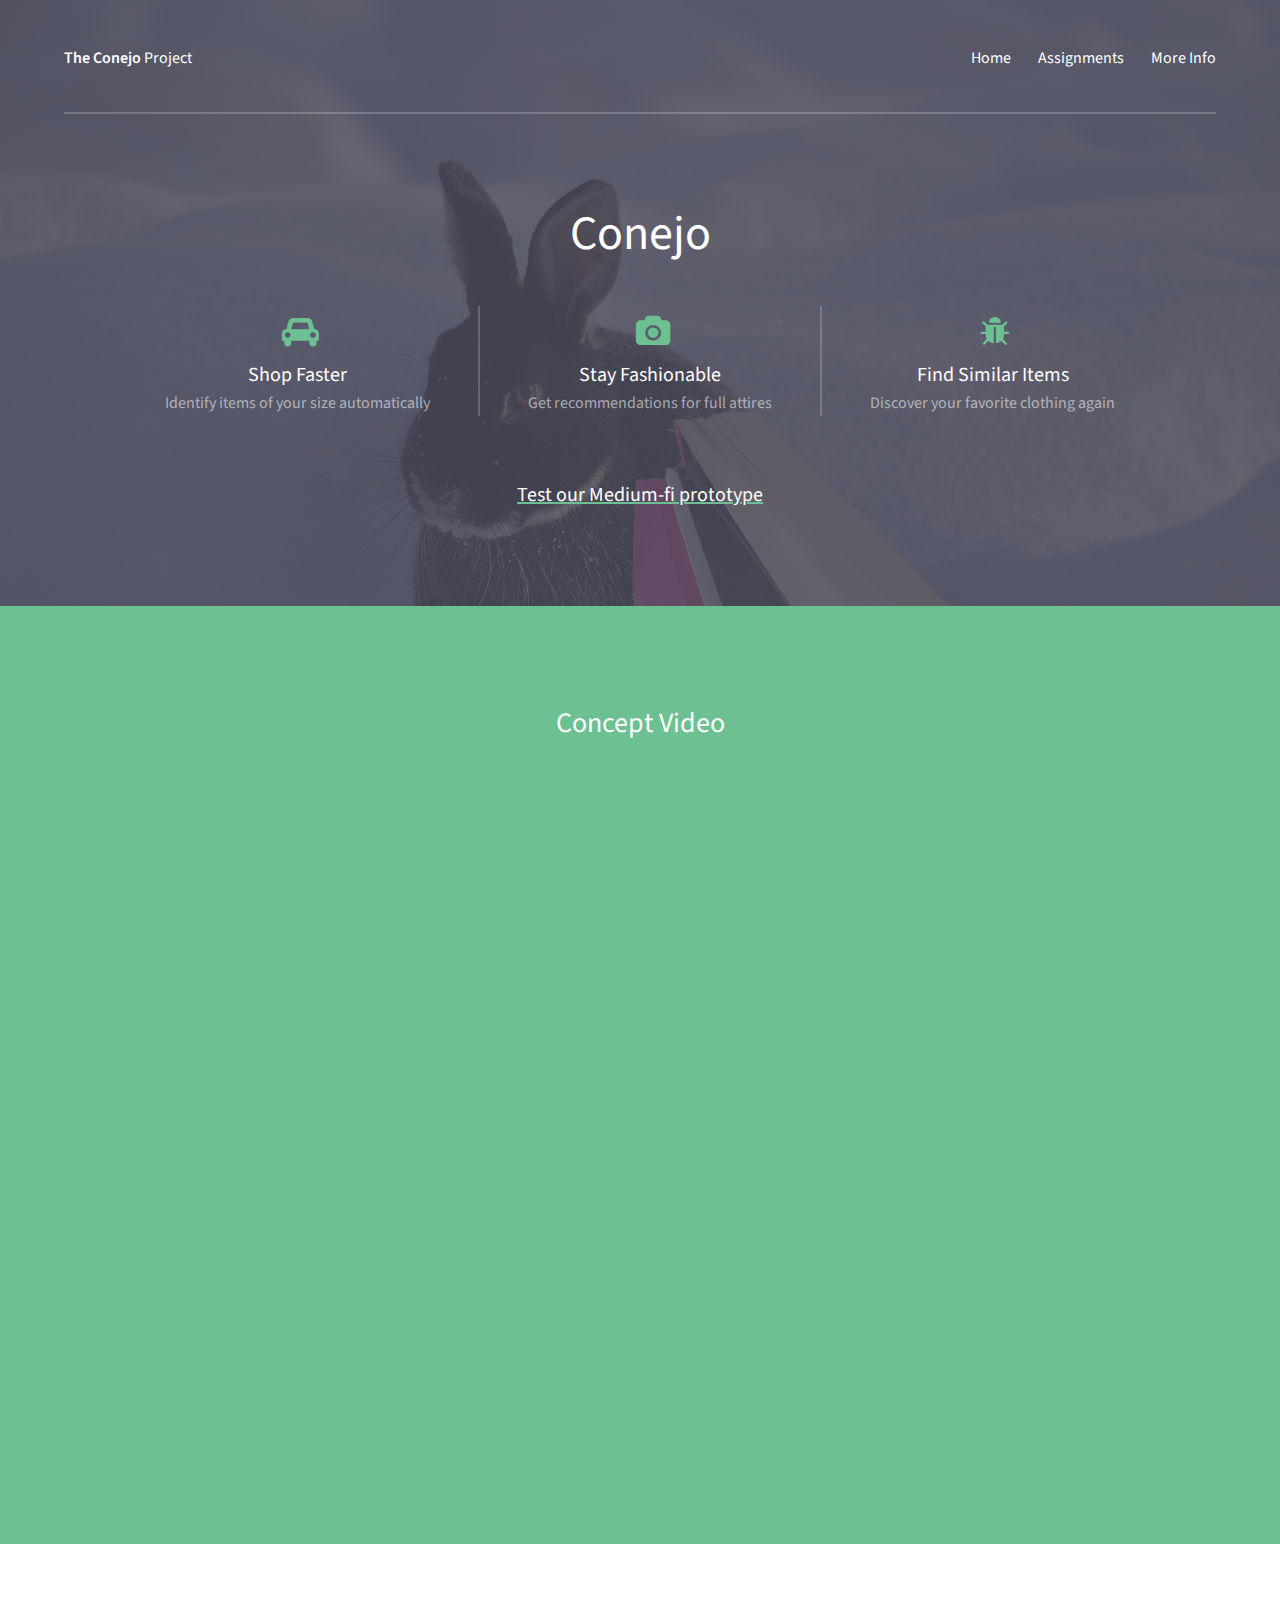
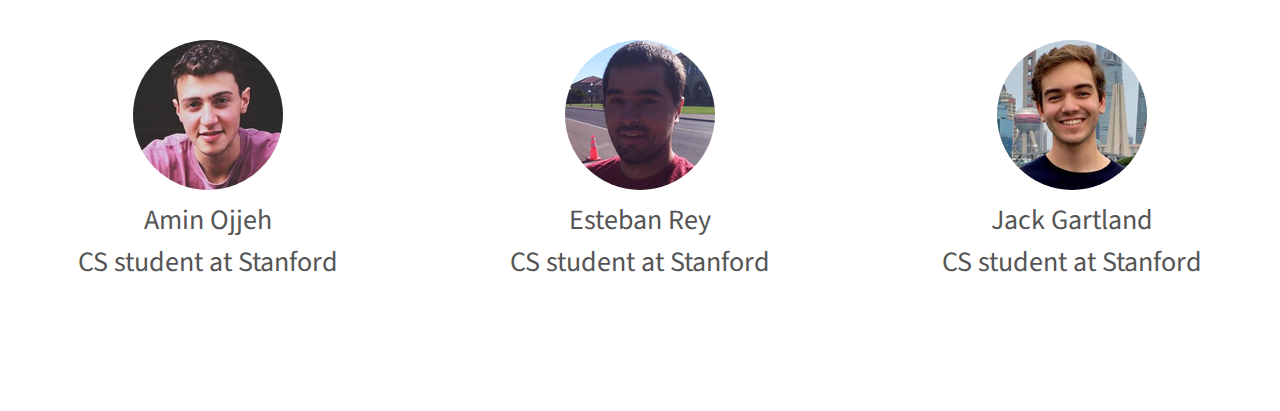
==== commit 23bc80ab: "Updated assets/improved navigation/Added info screen" ====
--- a/index.html
+++ b/index.html
@@ -16,7 +16,7 @@
 		<!-- Header -->
 			<header id="header">
 				<div class="inner">
-					<a href="index.html" class="logo"><strong>The Conejo </strong> project</a>
+					<a href="index.html" class="logo"><strong>The Conejo </strong> Project</a>
 					<nav id="nav">
 						<a href="index.html">Home</a>
 						<a href="assignments.html">Assignments</a>
@@ -61,7 +61,7 @@
 					</div>
 				</div>
 			</section>
-		 <!--Should load medium fi prototype, link is necessary as of now as it fails to render 
+		 <!--Should load medium fi prototype, link is necessary as of now as it fails to render
 		 <iframe width="438" height="930" src="//invis.io/3REA26OE2" frameborder="0" allowfullscreen></iframe>
 -->
 
--- a/assets/css/main.css
+++ b/assets/css/main.css
@@ -3182,3 +3182,47 @@
 			height:100%;
 			width:100%
 		}
+
+/*ToolTip (small hoverable bubbles)*/
+
+
+
+	.tooltip {
+    position: relative;
+    display: inline-block;
+}
+
+.tooltip .tooltiptext {
+    visibility: hidden;
+    width: 240px;
+    background-color: #6CC0BB;
+    color: white;
+    text-align: center;
+    border-radius: 10px;
+    padding: 5px;
+    position: absolute;
+    z-index: 1;
+    top: -5px;
+    left: 110%;
+}
+
+.tooltip .tooltiptext::after {
+    content: "";
+    position: absolute;
+    top: 17px;
+    right: 100%;
+    margin-top: -5px;
+    border-width: 5px;
+    border-style: solid;
+    border-color: transparent black transparent transparent;
+}
+.tooltip:hover .tooltiptext {
+    visibility: visible;
+}
+
+@media screen and (max-width: 435px) {
+	.tooltip .tooltiptext {
+	    visibility: hidden;
+	    width: 140px;
+	}
+}
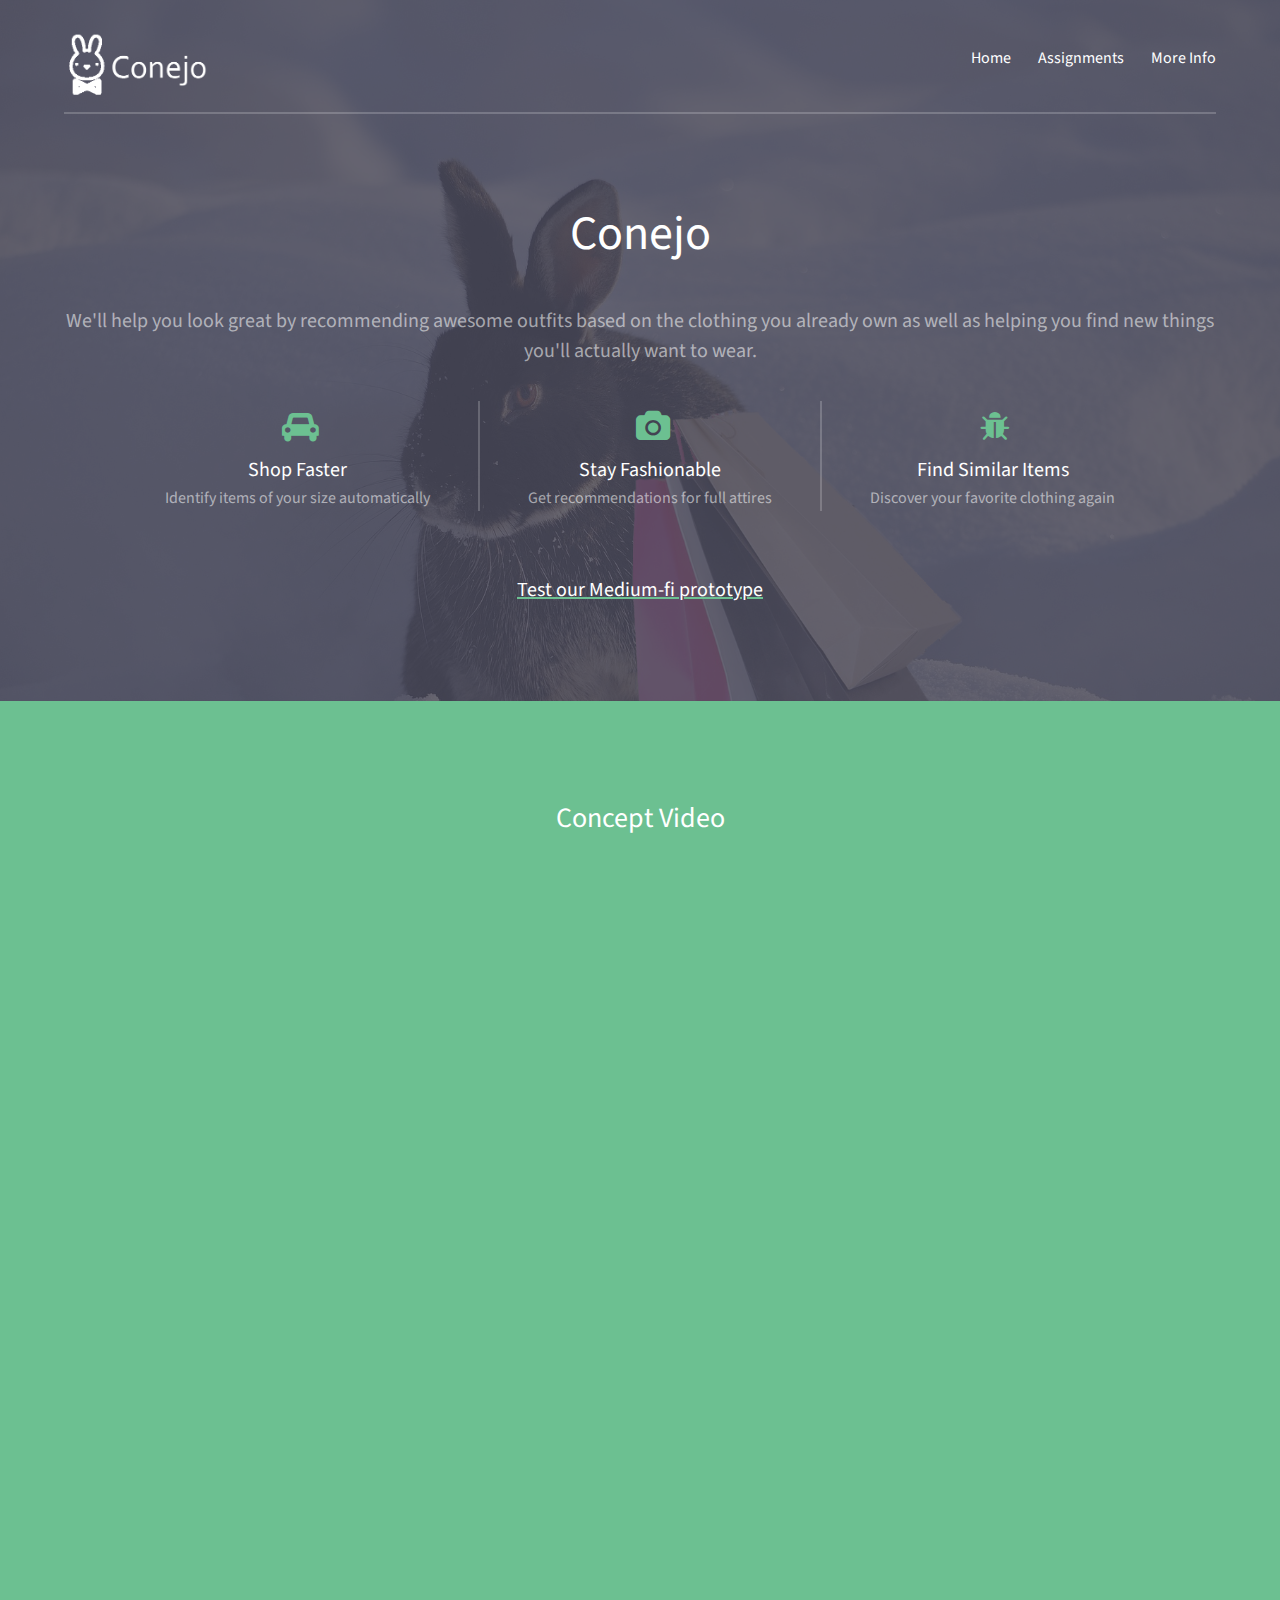
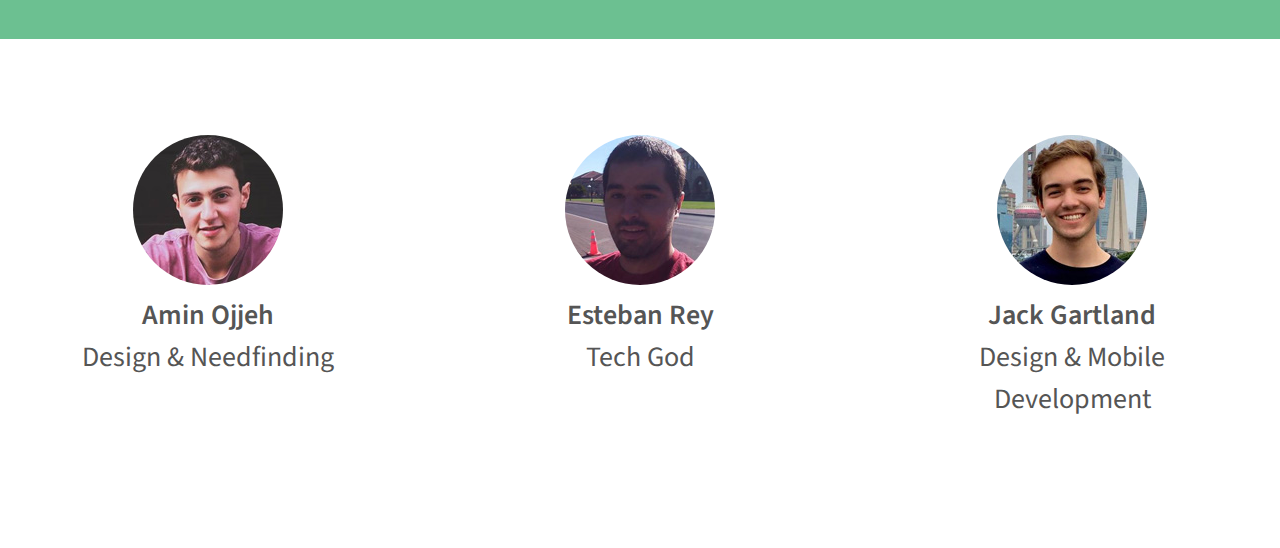
==== commit 3e1f54db: "Added Logo and fixed a few bugs" ====
--- a/index.html
+++ b/index.html
@@ -16,7 +16,7 @@
 		<!-- Header -->
 			<header id="header">
 				<div class="inner">
-					<a href="index.html" class="logo"><strong>The Conejo </strong> Project</a>
+					<a href="index.html" class="logo"><img id = "logo" src = "images/logo.png"></a>
 					<nav id="nav">
 						<a href="index.html">Home</a>
 						<a href="assignments.html">Assignments</a>
@@ -32,6 +32,7 @@
 				<div class="inner">
 					<header>
 						<h1>Conejo</h1>
+						<h3 style= "color:rgba(255, 255, 255, 0.55);">We'll help you look great by recommending awesome outfits based on the clothing you already own as well as helping you find new things you'll actually want to wear.</p>
 					</header>
 
 						<div class = "flex div">
@@ -54,7 +55,7 @@
 						</div>
 					</div>
 					<div>
-						<a href = "https://projects.invisionapp.com/share/M9E99IOXN#/screens/261655877_Shop">
+						<a href = "Assignments/Assignment6/medfiPrototype.html">
 							<h3>Test our Medium-fi prototype</h3>
 						</a>
 					</div>
@@ -112,7 +113,7 @@
 								<img src="images/AminOjjehThumbnail.jpg" alt="Pic 01" />
 							</div>
 							<header>
-								<h3>Amin Ojjeh<br />CS student at Stanford</h3>
+								<h3><strong>Amin Ojjeh</strong><br />Design & Needfinding</h3>
 							</header>
 							<p></p>
 						</article>
@@ -121,7 +122,7 @@
 								<img src="images/EstebanReyThumbnail.jpg" alt="Pic 02" />
 							</div>
 							<header>
-								<h3>Esteban Rey<br />CS student at Stanford</h3>
+								<h3><strong>Esteban Rey</strong><br />Tech God</h3>
 							</header>
 							<p></p>
 						</article>
@@ -130,7 +131,7 @@
 								<img src="images/JackGartlandThumbnail.jpg" alt="Pic 01" />
 							</div>
 							<header>
-								<h3>Jack Gartland<br />CS student at Stanford</h3>
+								<h3><strong>Jack Gartland</strong><br />Design & Mobile Development</h3>
 							</header>
 							<p></p>
 					</div>
--- a/assets/css/main.css
+++ b/assets/css/main.css
@@ -3226,3 +3226,41 @@
 	    width: 140px;
 	}
 }
+
+.med-prototype{
+	visibility:visible;
+}
+
+.med-prototype-mobile{
+	visibility:collapse;
+}
+
+@media screen and (max-width: 466px) {
+	.med-prototype{
+		visibility:collapse;
+	}
+	.med-prototype-mobile{
+		visibility:visible;
+	}
+}
+
+@media screen and (max-width: 980px) {
+	.auto-center{
+		margin-left: auto;
+		margin-right:auto;
+	}
+}
+
+#logo{
+	width:150px;
+}
+
+@media screen and (max-width: 985px) {
+	#logo{
+		width: 125px;
+	}
+}
+
+#logo-nav-bar{
+	width:96px;
+}
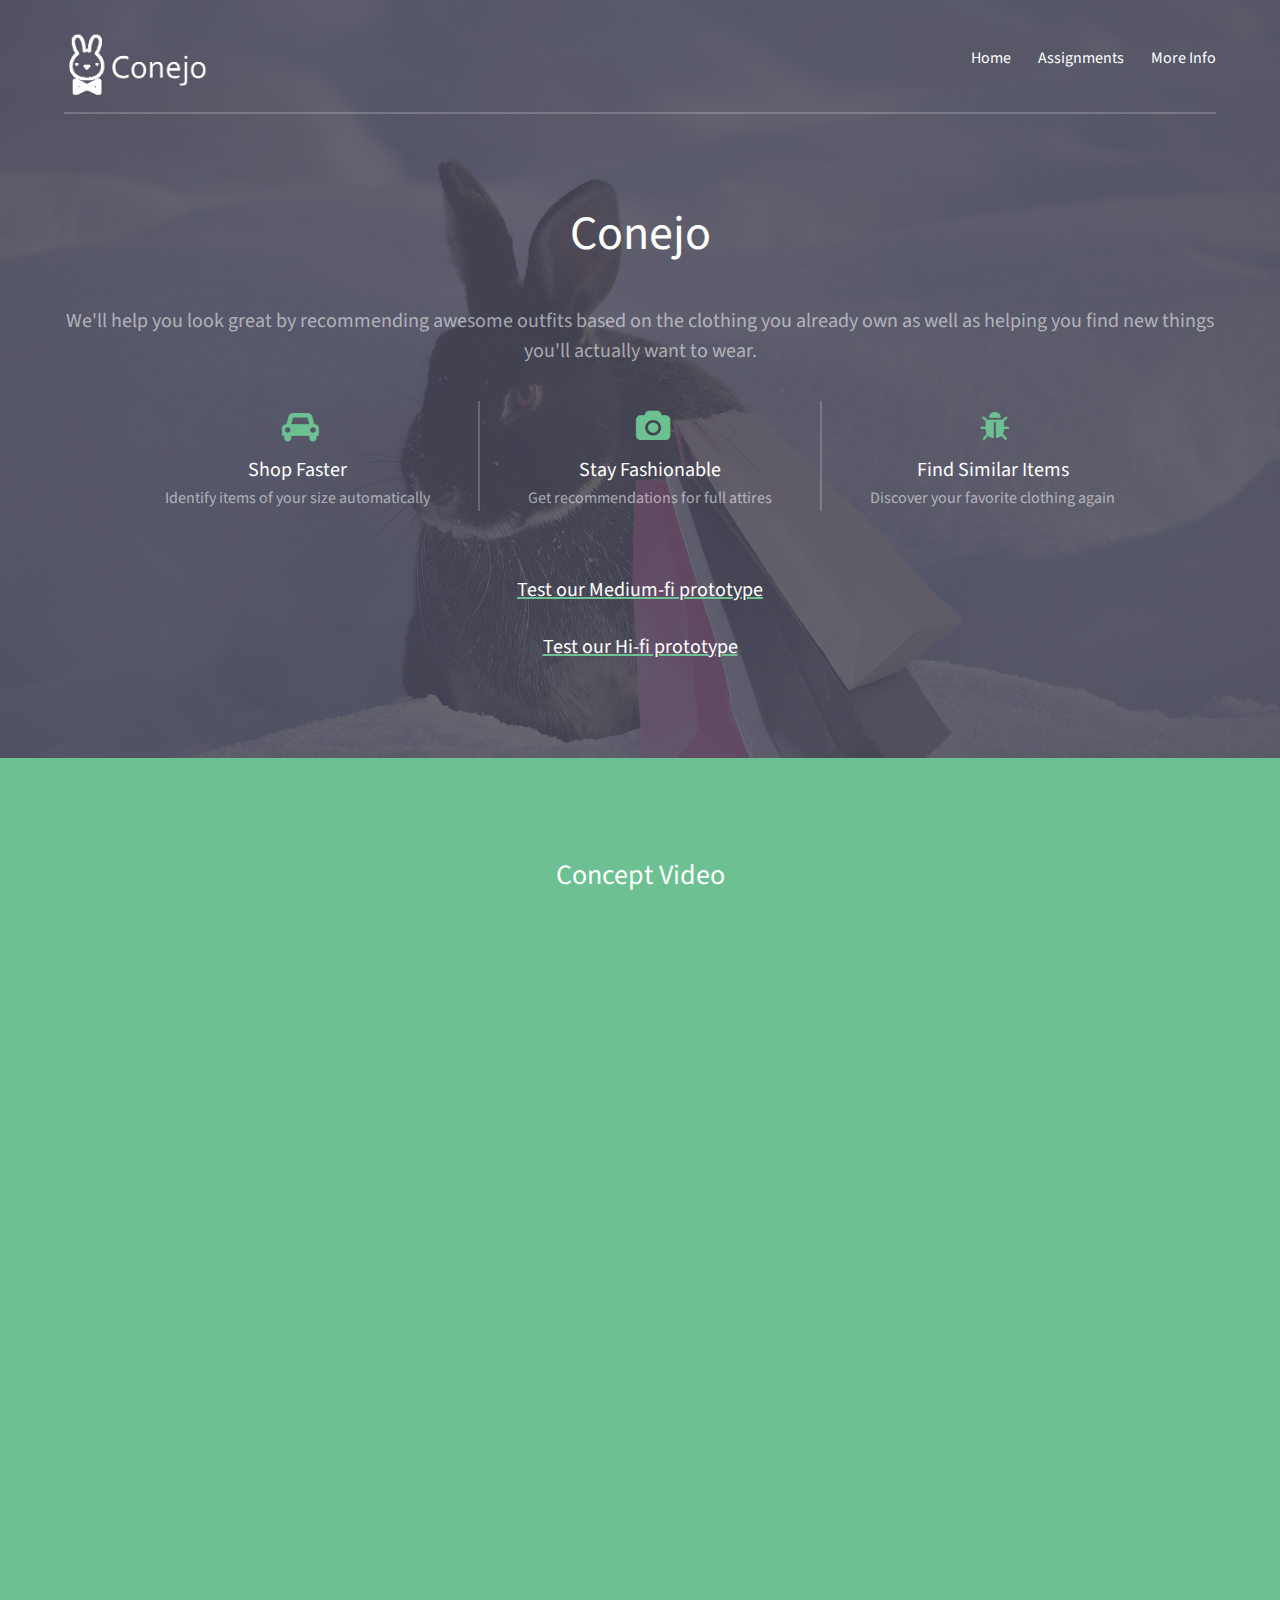
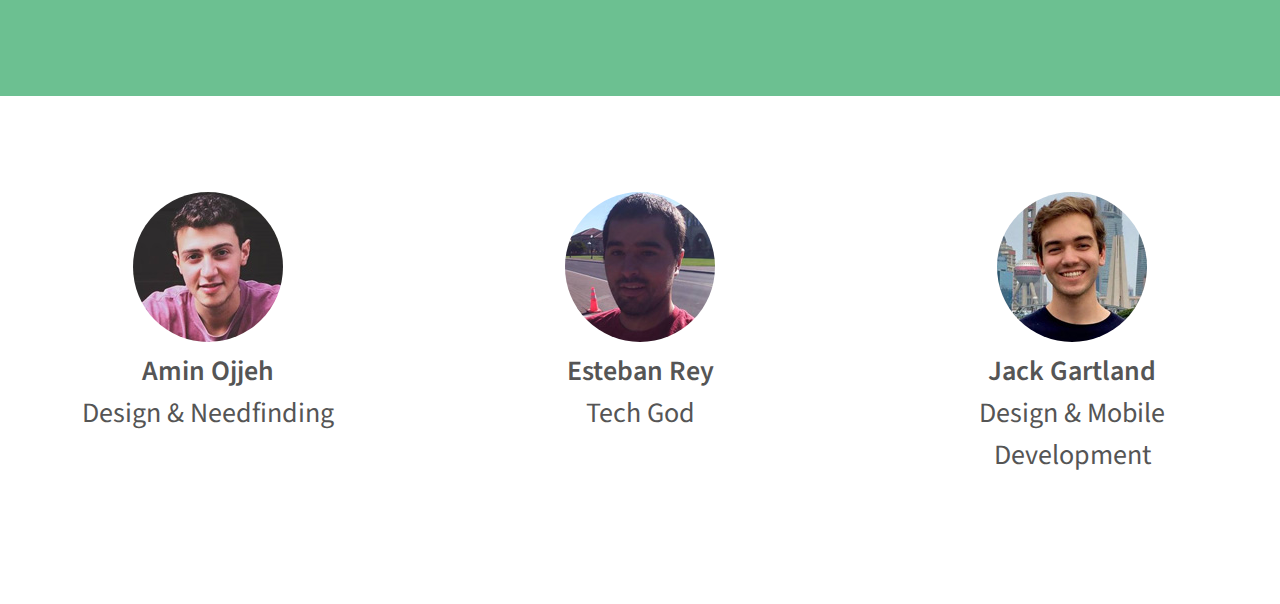
==== commit 4a862746: "Added remaining assignments save for report and did some small edits" ====
--- a/index.html
+++ b/index.html
@@ -57,6 +57,9 @@
 					<div>
 						<a href = "Assignments/Assignment6/medfiPrototype.html">
 							<h3>Test our Medium-fi prototype</h3>
+						</a><br>
+						<a href = "Assignments/Assignment8/hifiPrototype.html">
+							<h3>Test our Hi-fi prototype</h3>
 						</a>
 					</div>
 					</div>
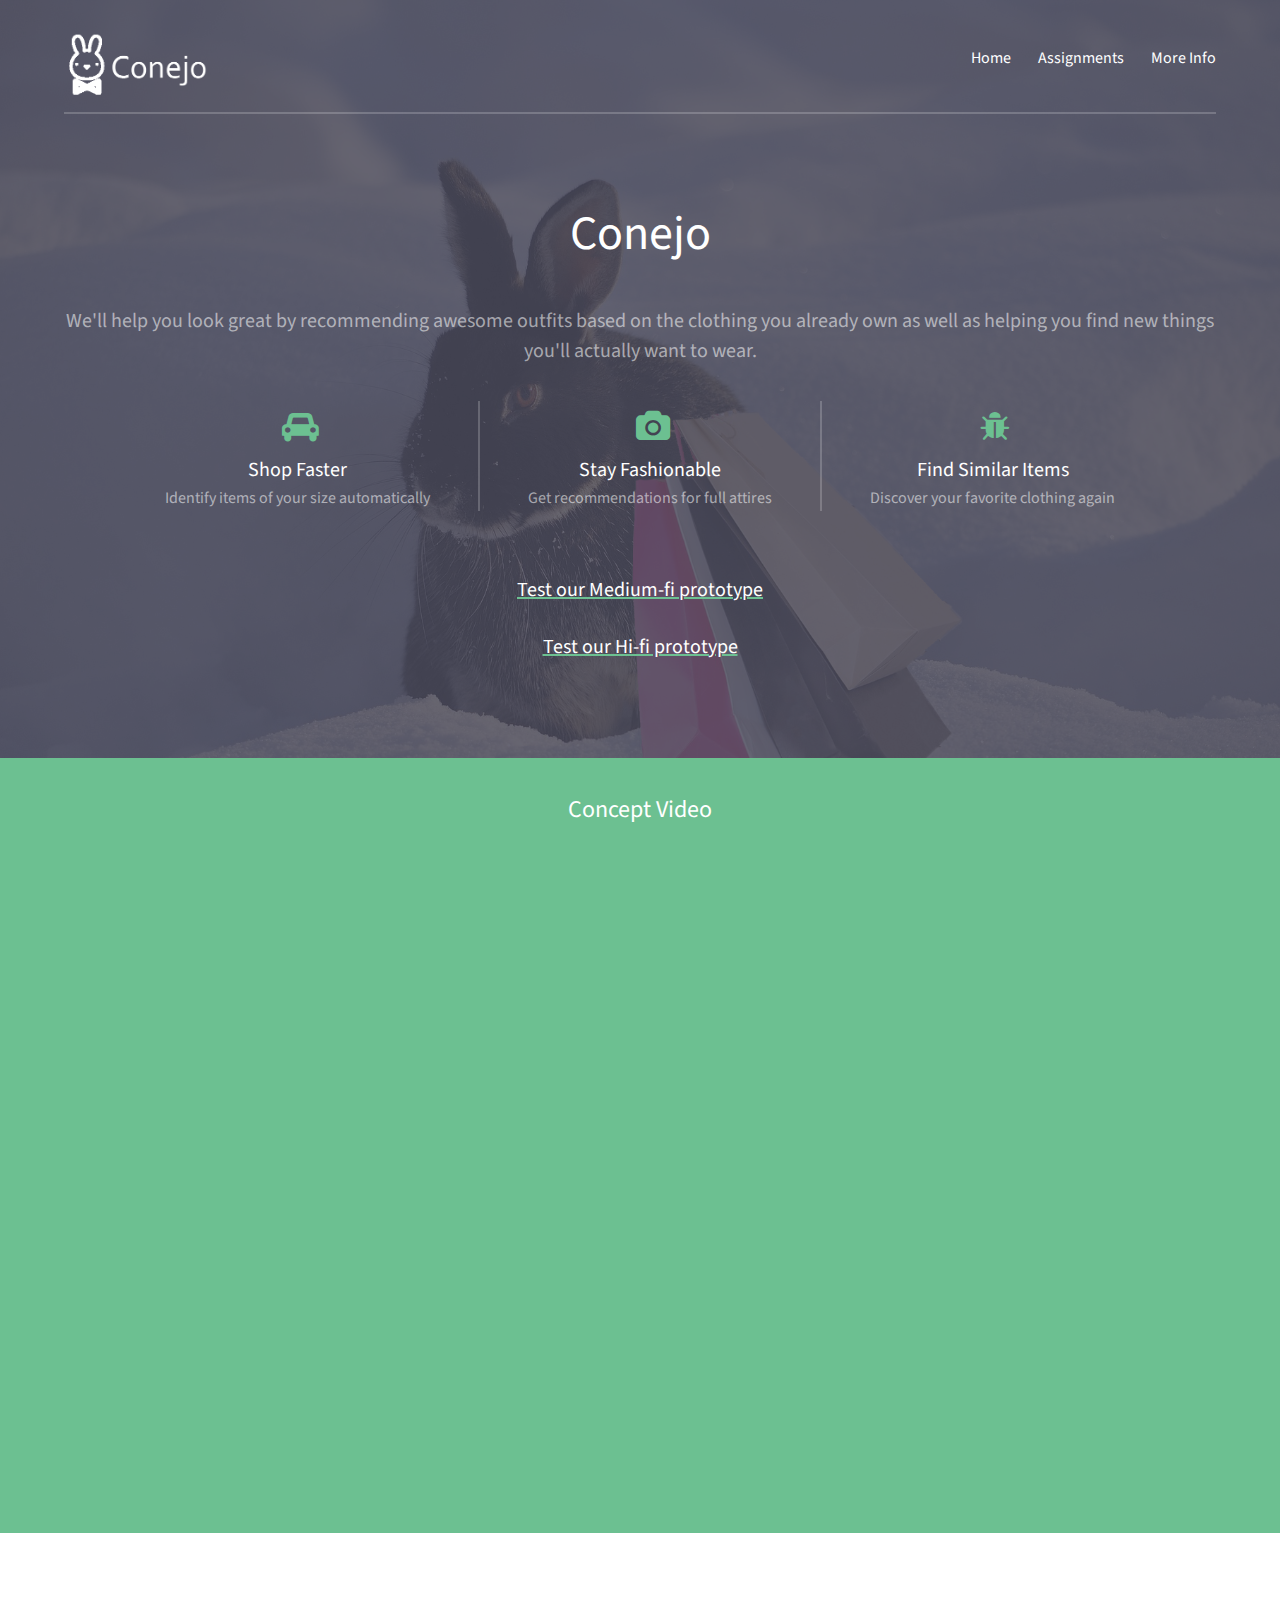
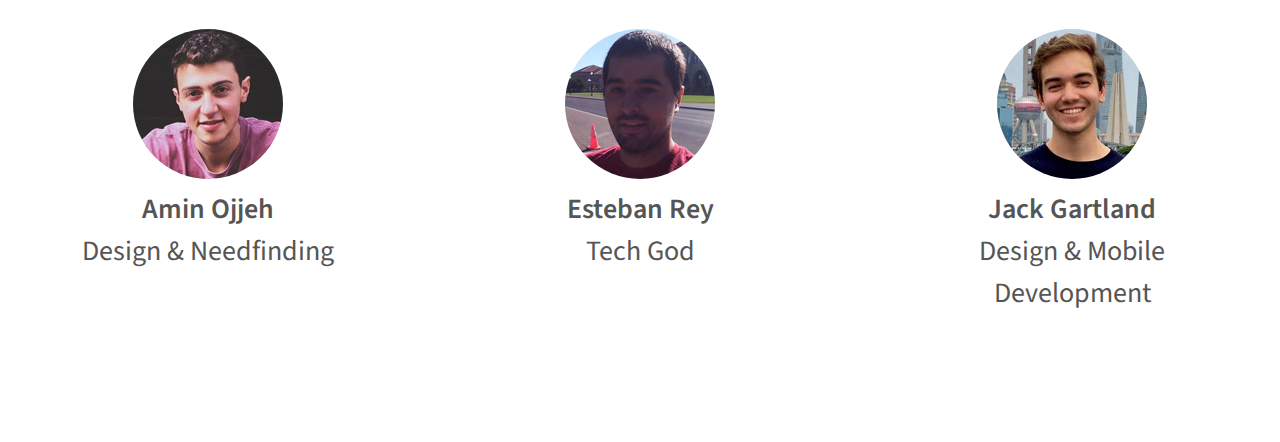
==== commit e8f79694: "Made small cahnges to the websites footer look" ====
--- a/index.html
+++ b/index.html
@@ -73,37 +73,11 @@
 	 			<footer id="footer">
 	 				<div class="inner">
 
-	 					<h3>Concept Video</h3>
+	 					<div style = "padding-bottom: 1em; font-size: 1.5em">Concept Video</div>
 						<div class="ratio_16_9">
 	 						<iframe class = "video" src="https://www.youtube.com/embed/ieuQ8IXEyPs" frameborder="0" allowfullscreen></iframe>
 						</div>
-	 <!--
-	 					<form action="#" method="post">
 
-	 						<div class="field half first">
-	 							<label for="name">Name</label>
-	 							<input name="name" id="name" type="text" placeholder="Name">
-	 						</div>
-	 						<div class="field half">
-	 							<label for="email">Email</label>
-
-
-
-	 							<input name="email" id="email" type="email" placeholder="Email">
-	 						</div>
-	 						<div class="field">
-	 							<label for="message">Message</label>
-	 							<textarea name="message" id="message" rows="6" placeholder="Message"></textarea>
-	 						</div>
-	 						<ul class="actions">
-	 							<li><input value="Send Message" class="button alt" type="submit"></li>
-	 						</ul>
-	 					</form>
-
-	 					<div class="copyright">
-	 						&copy; Untitled. Design: <a href="https://templated.co">TEMPLATED</a>. Images: <a href="https://unsplash.com">Unsplash</a>.
-	 					</div>
-	 -->
 	 				</div>
 	 			</footer>
 
--- a/assets/css/main.css
+++ b/assets/css/main.css
@@ -3119,7 +3119,7 @@
 /* Footer */
 
 	#footer {
-		padding: 6em 0;
+		padding: 2em 0;
 		background: #6cc091;
 		color: #fff;
 		text-align: center;
@@ -3138,7 +3138,7 @@
 		#footer .copyright {
 			color: rgba(255, 255, 255, 0.5);
 			font-size: 0.8em;
-			margin: 0 0 2em 0;
+			margin: 0 0 0 0;
 			padding: 0;
 		}
 
@@ -3154,7 +3154,7 @@
 		@media screen and (max-width: 980px) {
 
 			#footer {
-				padding: 4em 0;
+				padding: 1em 0;
 			}
 
 		}
@@ -3162,7 +3162,7 @@
 		@media screen and (max-width: 736px) {
 
 			#footer {
-				padding: 3em 0;
+				padding: 1em 0;
 			}
 
 		}
